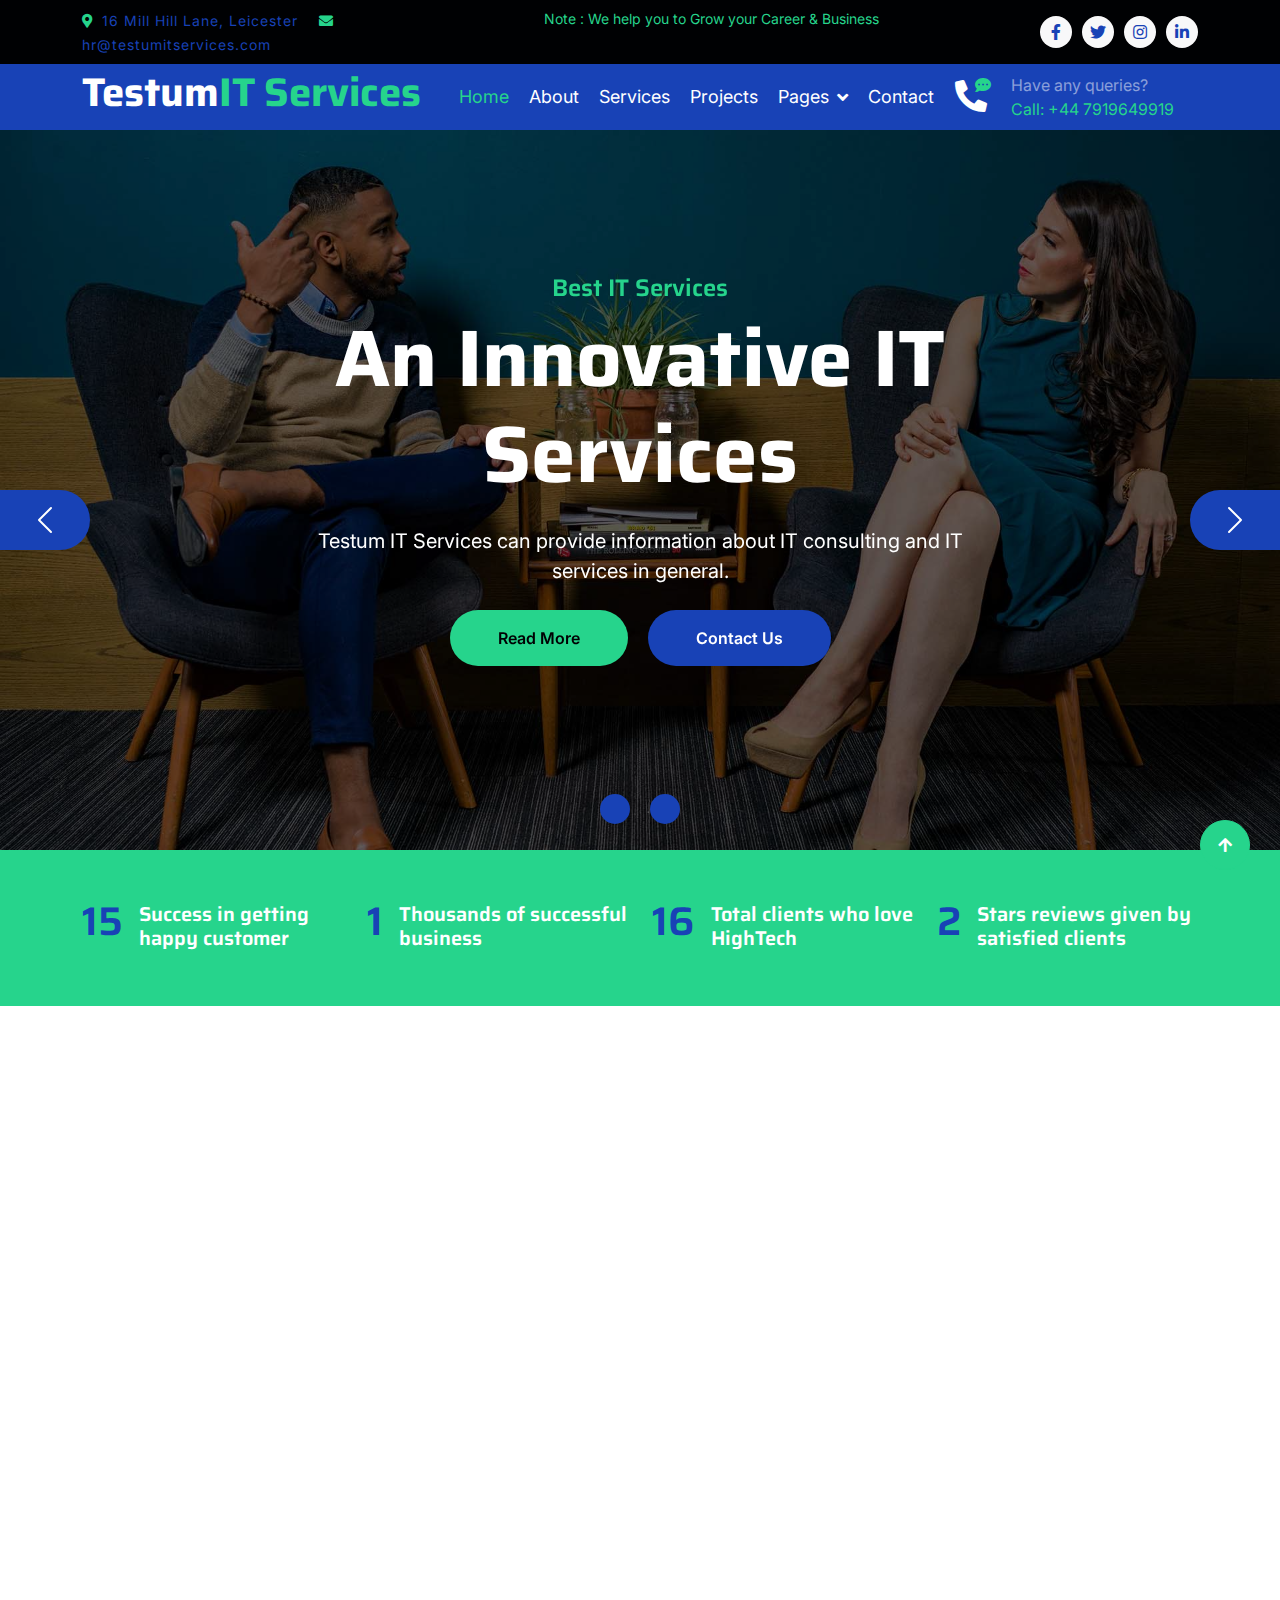
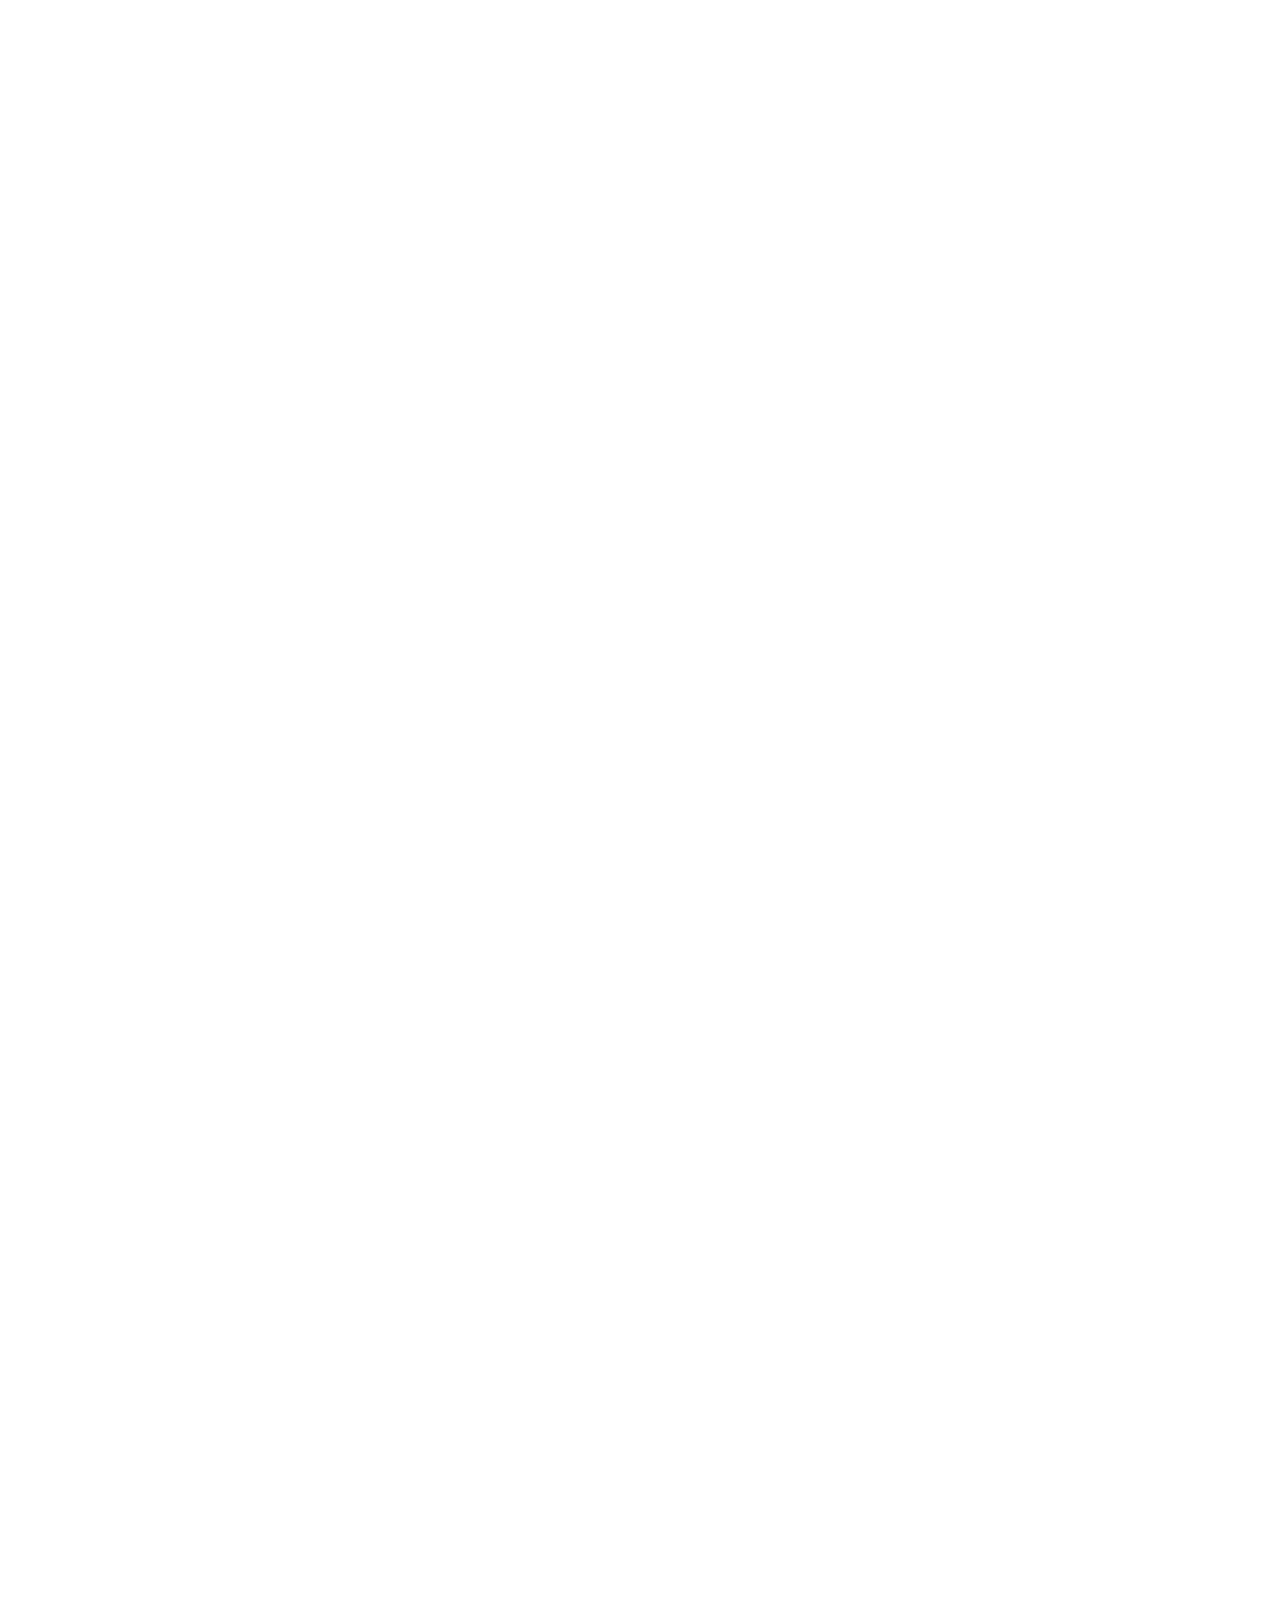
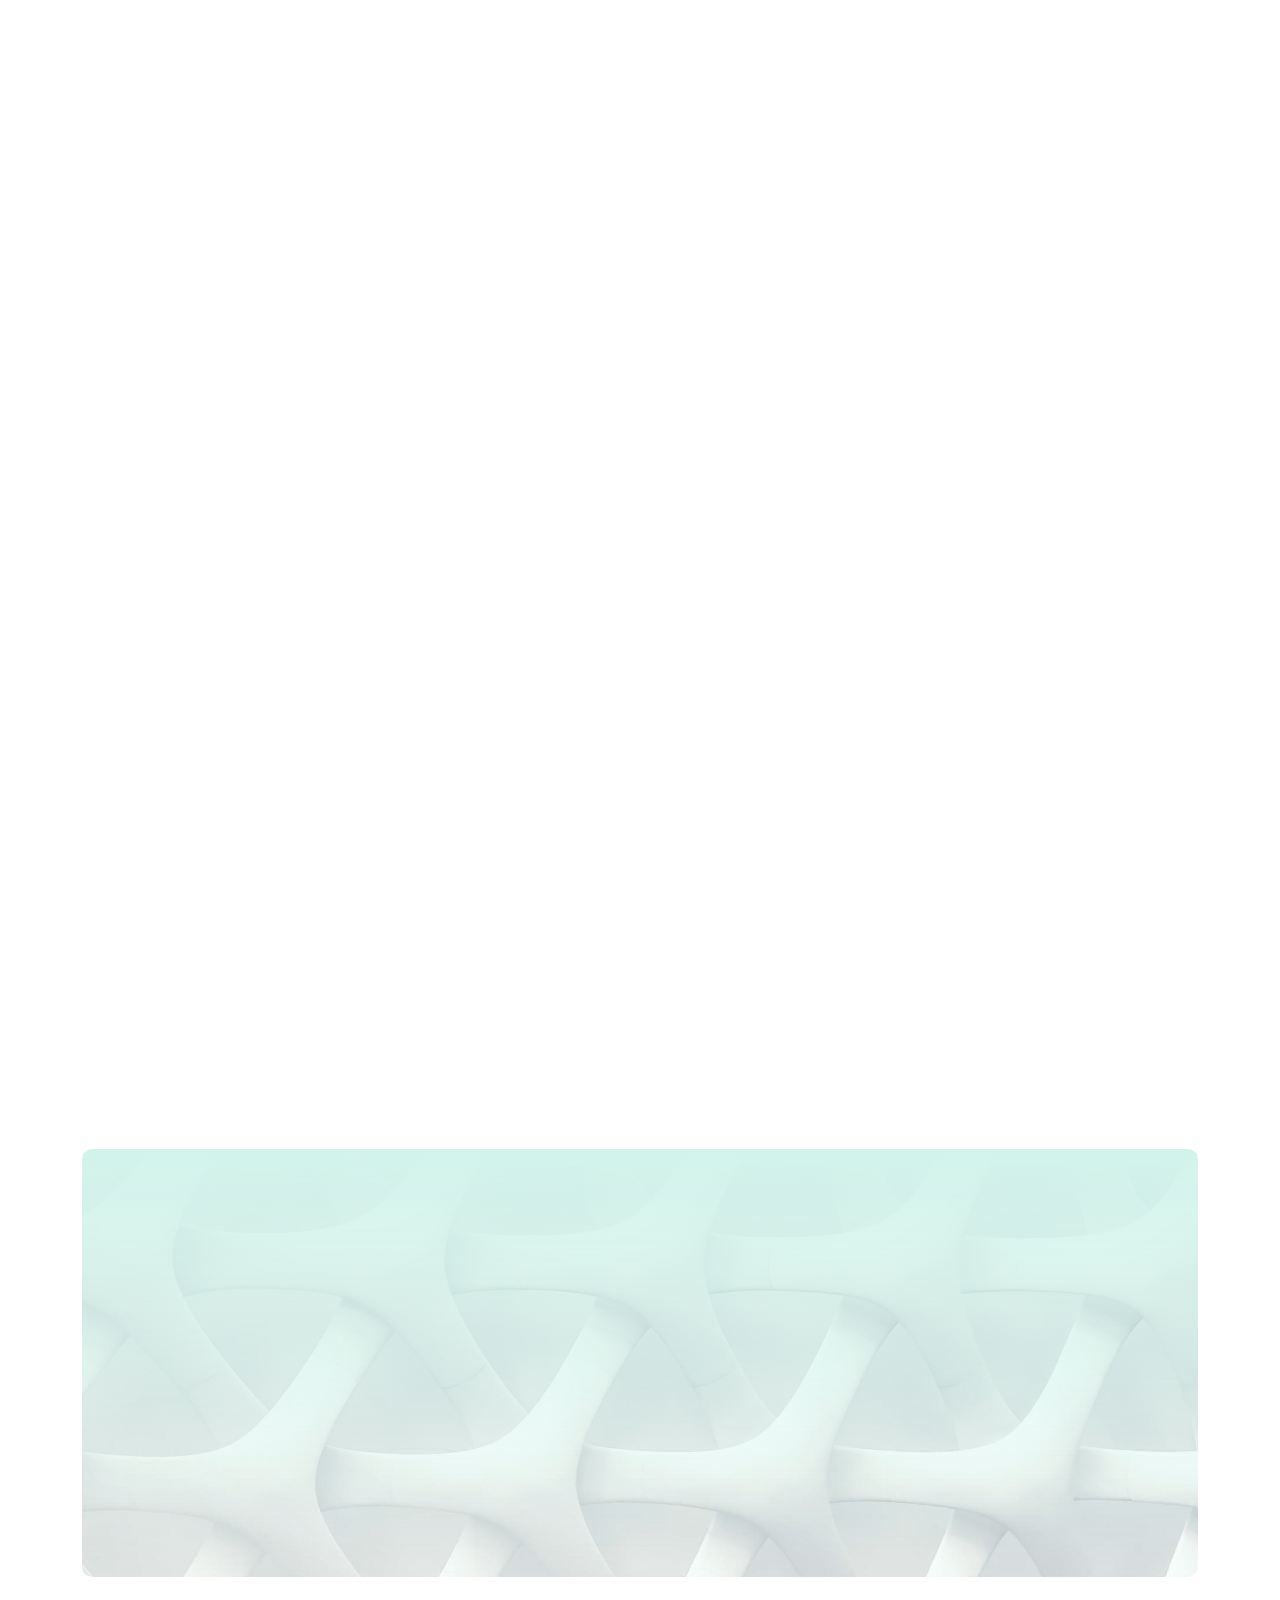
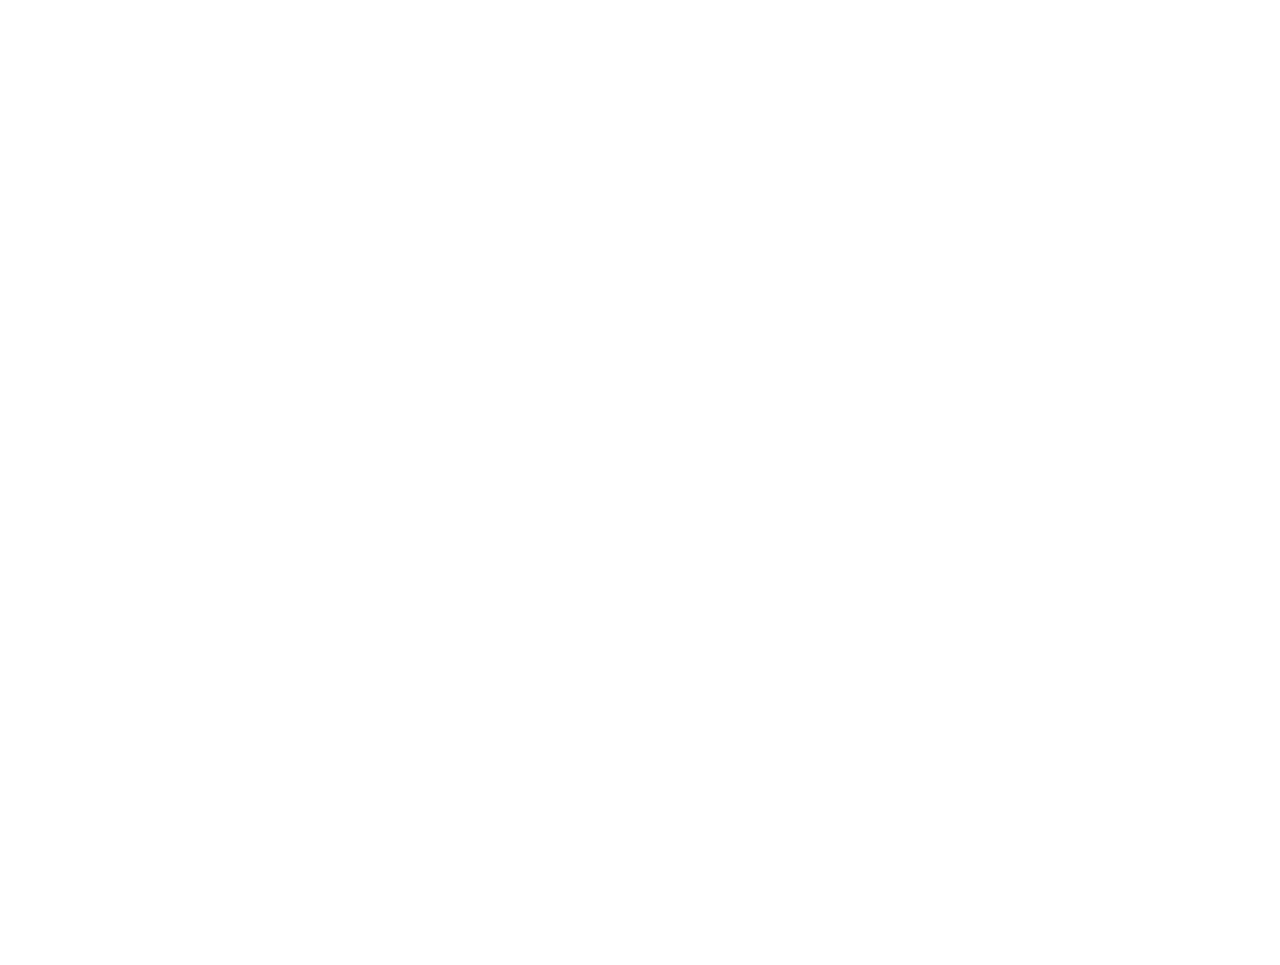
==== index.html @ 7d895f55 "Added some hrefs and changes in about page" ====
<!DOCTYPE html>
<html lang="en">

    <head>
        <meta charset="utf-8">
        <title>Testum IT Services</title>
        <meta content="width=device-width, initial-scale=1.0" name="viewport">
        <meta content="" name="keywords">
        <meta content="" name="description">

        <!-- Google Web Fonts -->
        <link rel="preconnect" href="https://fonts.googleapis.com">
        <link rel="preconnect" href="https://fonts.gstatic.com" crossorigin>
        <link href="https://fonts.googleapis.com/css2?family=Inter:wght@400;500;600&family=Saira:wght@500;600;700&display=swap" rel="stylesheet"> 

        <!-- Icon Font Stylesheet -->
        <link href="https://cdnjs.cloudflare.com/ajax/libs/font-awesome/5.10.0/css/all.min.css" rel="stylesheet">
        <link href="https://cdn.jsdelivr.net/npm/bootstrap-icons@1.4.1/font/bootstrap-icons.css" rel="stylesheet">

        <!-- Libraries Stylesheet -->
        <link href="lib/animate/animate.min.css" rel="stylesheet">
        <link href="lib/owlcarousel/assets/owl.carousel.min.css" rel="stylesheet">

        <!-- Customized Bootstrap Stylesheet -->
        <link href="css/bootstrap.min.css" rel="stylesheet">

        <!-- Template Stylesheet -->
        <link href="css/style.css" rel="stylesheet">
    </head>

    <body>
        <!-- Spinner Start -->
        <div id="spinner" class="show position-fixed translate-middle w-100 vh-100 top-50 start-50 d-flex align-items-center justify-content-center">
            <div class="spinner-grow text-primary" role="status"></div>
        </div>
        <!-- Spinner End -->

        <!-- Topbar Start -->
        <div class="container-fluid bg-dark py-2 d-none d-md-flex">
            <div class="container">
                <div class="d-flex justify-content-between topbar">
                    <div class="top-info">
                        <small class="me-3 text-white-50"><i class="fas fa-map-marker-alt me-2 text-secondary"></i><a href="https://www.google.com/maps/place/16+Mill+Hill+Ln,+Leicester+LE2+1AH">16 Mill Hill Lane, Leicester</a></small>
                        <small class="me-3 text-white-50"><i class="fas fa-envelope me-2 text-secondary"></i><a href="mailto:hr@testumitservices.com">hr@testumitservices.com</a></small>
                    </div>
                    <div id="note" class="text-secondary d-none d-xl-flex"><small>Note : We help you to Grow your Career & Business</small></div>
                    <div class="top-link">
                        <a href="" class="bg-light nav-fill btn btn-sm-square rounded-circle"><i class="fab fa-facebook-f text-primary"></i></a>
                        <a href="" class="bg-light nav-fill btn btn-sm-square rounded-circle"><i class="fab fa-twitter text-primary"></i></a>
                        <a href="https://www.instagram.com/testum.it.services.uk/" class="bg-light nav-fill btn btn-sm-square rounded-circle"><i class="fab fa-instagram text-primary"></i></a>
                        <a href="" class="bg-light nav-fill btn btn-sm-square rounded-circle me-0"><i class="fab fa-linkedin-in text-primary"></i></a>
                    </div>
                </div>
            </div>
        </div>
        <!-- Topbar End -->

        <!-- Navbar Start -->
        <div class="container-fluid bg-primary">
            <div class="container">
                <nav class="navbar navbar-dark navbar-expand-lg py-0">
                    <a href="index.html" class="navbar-brand">
                        <h1 class="text-white fw-bold d-block">Testum<span class="text-secondary">IT Services</span> </h1>
                    </a>
                    <button type="button" class="navbar-toggler me-0" data-bs-toggle="collapse" data-bs-target="#navbarCollapse">
                        <span class="navbar-toggler-icon"></span>
                    </button>
                    <div class="collapse navbar-collapse bg-transparent" id="navbarCollapse">
                        <div class="navbar-nav ms-auto mx-xl-auto p-0">
                            <a href="index.html" class="nav-item nav-link active text-secondary">Home</a>
                            <a href="about.html" class="nav-item nav-link">About</a>
                            <a href="service.html" class="nav-item nav-link">Services</a>
                            <a href="project.html" class="nav-item nav-link">Projects</a>
                            <div class="nav-item dropdown">
                                <a href="#" class="nav-link dropdown-toggle" data-bs-toggle="dropdown">Pages</a>
                                <div class="dropdown-menu rounded">
                                    <a href="Internships.html" class="dropdown-item">Internships</a>
                                    <a href="404.html" class="dropdown-item">404 Page</a>
                                </div>
                            </div>
                            <a href="contact.html" class="nav-item nav-link">Contact</a>
                        </div>
                    </div>
                    <div class="d-none d-xl-flex flex-shirink-0">
                        <div id="phone-tada" class="d-flex align-items-center justify-content-center me-4">
                            <a href="" class="position-relative animated tada infinite">
                                <i class="fa fa-phone-alt text-white fa-2x"></i>
                                <div class="position-absolute" style="top: -7px; left: 20px;">
                                    <span><i class="fa fa-comment-dots text-secondary"></i></span>
                                </div>
                            </a>
                        </div>
                        <div class="d-flex flex-column pe-4">
                            <span class="text-white-50">Have any queries?</span>
                            <span><a href="tel:+447919649919" class="text-secondary">Call: +44 7919649919</a></span>                        
                        </div>
                    </div>
                </nav>
            </div>
        </div>
        <!-- Navbar End -->

        <!-- Carousel Start -->
        <div class="container-fluid px-0">
            <div id="carouselId" class="carousel slide" data-bs-ride="carousel">
                <ol class="carousel-indicators">
                    <li data-bs-target="#carouselId" data-bs-slide-to="0" class="active" aria-current="true" aria-label="First slide"></li>
                    <li data-bs-target="#carouselId" data-bs-slide-to="1" aria-label="Second slide"></li>
                </ol>
                <div class="carousel-inner" role="listbox">
                    <div class="carousel-item active">
                        <img src="img/carousel-1.jpg" class="img-fluid" alt="First slide">
                        <div class="carousel-caption">
                            <div class="container carousel-content">
                                <h6 class="text-secondary h4 animated fadeInUp">Best IT Services</h6>
                                <h1 class="text-white display-1 mb-4 animated fadeInRight">An Innovative IT Services</h1>
                                <p class="mb-4 text-white fs-5 animated fadeInDown">Testum IT Services can provide information about IT consulting and IT services in general.</p>
                                <a href="" class="me-2"><button type="button" class="px-4 py-sm-3 px-sm-5 btn btn-primary rounded-pill carousel-content-btn1 animated fadeInLeft">Read More</button></a>
                                <a href="contact.html" class="ms-2"><button type="button" class="px-4 py-sm-3 px-sm-5 btn btn-primary rounded-pill carousel-content-btn2 animated fadeInRight">Contact Us</button></a>
                            </div>
                        </div>
                    </div>
                    <div class="carousel-item">
                        <img src="img/carousel-2.jpg" class="img-fluid" alt="Second slide">
                        <div class="carousel-caption">
                            <div class="container carousel-content">
                                <h6 class="text-secondary h4 animated fadeInUp">Best IT Services</h6>
                                <h1 class="text-white display-1 mb-4 animated fadeInLeft">Quality Digital Services You Really Need!</h1>
                                <p class="mb-4 text-white fs-5 animated fadeInDown">Both IT consulting and IT services can be valuable to businesses of all sizes and industries, helping them to stay competitive and navigate the complex landscape of modern technology.</p>
                                <a href="" class="me-2"><button type="button" class="px-4 py-sm-3 px-sm-5 btn btn-primary rounded-pill carousel-content-btn1 animated fadeInLeft">Read More</button></a>
                                <a href="contact.html" class="ms-2"><button type="button" class="px-4 py-sm-3 px-sm-5 btn btn-primary rounded-pill carousel-content-btn2 animated fadeInRight">Contact Us</button> </a>
                            </div>
                        </div>
                    </div>
                </div>
                <button class="carousel-control-prev" type="button" data-bs-target="#carouselId" data-bs-slide="prev">
                    <span class="carousel-control-prev-icon" aria-hidden="true"></span>
                    <span class="visually-hidden">Previous</span>
                </button>
                <button class="carousel-control-next" type="button" data-bs-target="#carouselId" data-bs-slide="next">
                    <span class="carousel-control-next-icon" aria-hidden="true"></span>
                    <span class="visually-hidden">Next</span>
                </button>
            </div>
        </div>
        <!-- Carousel End -->


        <!-- Fact Start -->
        <div class="container-fluid bg-secondary py-5">
            <div class="container">
                <div class="row">
                    <div class="col-lg-3 wow fadeIn" data-wow-delay=".1s">
                        <div class="d-flex counter">
                            <h1 class="me-3 text-primary counter-value">49</h1>
                            <h5 class="text-white mt-1">Success in getting happy customer</h5>
                        </div>
                    </div>
                    <div class="col-lg-3 wow fadeIn" data-wow-delay=".3s">
                        <div class="d-flex counter">
                            <h1 class="me-3 text-primary counter-value">2</h1>
                            <h5 class="text-white mt-1">Thousands of successful business</h5>
                        </div>
                    </div>
                    <div class="col-lg-3 wow fadeIn" data-wow-delay=".5s">
                        <div class="d-flex counter">
                            <h1 class="me-3 text-primary counter-value">50</h1>
                            <h5 class="text-white mt-1">Total clients who love HighTech</h5>
                        </div>
                    </div>
                    <div class="col-lg-3 wow fadeIn" data-wow-delay=".7s">
                        <div class="d-flex counter">
                            <h1 class="me-3 text-primary counter-value">5</h1>
                            <h5 class="text-white mt-1">Stars reviews given by satisfied clients</h5>
                        </div>
                    </div>
                </div>
            </div>
        </div>
        <!-- Fact End -->


        <!-- About Start -->
        <div class="container-fluid py-5 my-5">
            <div class="container pt-5">
                <div class="row g-5">
                    <div class="col-lg-5 col-md-6 col-sm-12 wow fadeIn" data-wow-delay=".3s">
                        <div class="h-100 position-relative">
                            <img src="img/about-1.jpg" class="img-fluid w-75 rounded" alt="" style="margin-bottom: 25%;">
                            <div class="position-absolute w-75" style="top: 25%; left: 25%;">
                                <img src="img/about-2.jpg" class="img-fluid w-100 rounded" alt="">
                            </div>
                        </div>
                    </div>
                    <div class="col-lg-7 col-md-6 col-sm-12 wow fadeIn" data-wow-delay=".5s">
                        <h5 class="text-primary">About Us</h5>
                        <h1 class="mb-4">About Testum IT Services And It's Innovative IT Solutions</h1>
                        <p>Testum IT Services can provide information about IT consulting and IT services in general. Both IT consulting and IT services can be valuable to businesses of all sizes and industries, helping them to stay competitive and navigate the complex landscape of modern technology.</p>
                        <p class="mb-4">We are a team of skilled Dev & QA testing specializing in crafting high-quality websites, as well as in implementing DevOps methodologies for seamless development and deployment.</p>
                        <a href="about.html" class="btn btn-secondary rounded-pill px-5 py-3 text-white">More Details</a>
                    </div>
                </div>
            </div>
        </div>
        <!-- About End -->


        <!-- Services Start -->
        <div class="container-fluid services py-5 mb-5">
            <div class="container">
                <div class="text-center mx-auto pb-5 wow fadeIn" data-wow-delay=".3s" style="max-width: 600px;">
                    <h5 class="text-primary">Our Services</h5>
                    <h1>Services Built Specifically For Your Business</h1>
                </div>
                <div class="row g-5 services-inner">
                    <div class="col-md-6 col-lg-4 wow fadeIn" data-wow-delay=".3s">
                        <div class="services-item bg-light">
                            <div class="p-4 text-center services-content">
                                <div class="services-content-icon">
                                    <i class="fa fa-code fa-7x mb-4 text-primary"></i>
                                    <h4 class="mb-3">Web Design</h4>
                                    <p class="mb-4">Testum IT Services offers creative and user-friendly web design solutions tailored to your business needs. Our designs focus on functionality, responsiveness, and aesthetics to ensure an exceptional user experience. Let us help you create a professional online presence that stands out.</p>
                                    <a href="" class="btn btn-secondary text-white px-5 py-3 rounded-pill">Read More</a>
                                </div>
                            </div>
                        </div>
                    </div>
                    <div class="col-md-6 col-lg-4 wow fadeIn" data-wow-delay=".5s">
                        <div class="services-item bg-light">
                            <div class="p-4 text-center services-content">
                                <div class="services-content-icon">
                                    <i class="fa fa-file-code fa-7x mb-4 text-primary"></i>
                                    <h4 class="mb-3">Web Development</h4>
                                    <p class="mb-4">Testum IT Services specializes in building dynamic, scalable, and secure websites that align with your business goals. Our team ensures seamless functionality and integration with cutting-edge technologies. Partner with us to bring your vision to life through custom web development solutions.</p>
                                    <a href="" class="btn btn-secondary text-white px-5 py-3 rounded-pill">Read More</a>
                                </div>
                            </div>
                        </div>
                    </div>
                    <div class="col-md-6 col-lg-4 wow fadeIn" data-wow-delay=".7s">
                        <div class="services-item bg-light">
                            <div class="p-4 text-center services-content">
                                <div class="services-content-icon">
                                    <i class="fa fa-external-link-alt fa-7x mb-4 text-primary"></i>
                                    <h4 class="mb-3">UI/UX Design</h4>
                                    <p class="mb-4">At Testum IT Services, we craft intuitive and visually appealing designs to enhance user experiences. Our UI/UX solutions focus on user-centric designs that ensure seamless navigation and engagement. Let us help you create impactful interfaces that elevate your brand.</p>
                                    <a href="" class="btn btn-secondary text-white px-5 py-3 rounded-pill">Read More</a>
                                </div>
                            </div>
                        </div>
                    </div>
                    <div class="col-md-6 col-lg-4 wow fadeIn" data-wow-delay=".3s">
                        <div class="services-item bg-light">
                            <div class="p-4 text-center services-content">
                                <div class="services-content-icon">
                                    <i class="fas fa-user-secret fa-7x mb-4 text-primary"></i>
                                    <h4 class="mb-3">Web Security</h4>
                                    <p class="mb-4">Testum IT Services offers robust web security solutions to safeguard your digital assets against cyber threats. Our services include vulnerability assessments, secure coding practices, and real-time threat monitoring. Trust us to protect your website and ensure safe online operations.</p>
                                    <a href="" class="btn btn-secondary text-white px-5 py-3 rounded-pill">Read More</a>
                                </div>
                                
                            </div>
                        </div>
                    </div>
                    <div class="col-md-6 col-lg-4 wow fadeIn" data-wow-delay=".5s">
                        <div class="services-item bg-light">
                            <div class="p-4 text-center services-content">
                                <div class="services-content-icon">
                                    <i class="fa fa-envelope-open fa-7x mb-4 text-primary"></i>
                                    <h4 class="mb-3">Website Testing</h4>
                                    <p class="mb-4">Testum IT Services provides comprehensive website testing to ensure flawless functionality, performance, and user experience. Our services include manual and automated testing for usability, compatibility, and security. Rely on us to deliver a bug-free, reliable website.</p>
                                    <a href="" class="btn btn-secondary text-white px-5 py-3 rounded-pill">Read More</a>
                                </div>
                            </div>
                        </div>
                    </div>
                    <div class="col-md-6 col-lg-4 wow fadeIn" data-wow-delay=".7s">
                        <div class="services-item bg-light">
                            <div class="p-4 text-center services-content">
                                <div class="services-content-icon">
                                    <i class="fas fa-laptop fa-7x mb-4 text-primary"></i>
                                    <h4 class="mb-3">DevOps</h4>
                                    <p class="mb-4">Testum IT Services offers end-to-end DevOps solutions to streamline your development and deployment processes. We implement CI/CD pipelines, automate workflows, and ensure seamless collaboration between development and operations teams. Trust us to accelerate delivery and improve system reliability.</p>
                                    <a href="" class="btn btn-secondary text-white px-5 py-3 rounded-pill">Read More</a>
                                </div>
                            </div>
                        </div>
                    </div>
                </div>
            </div>
        </div>
        
        <!-- Services End -->


        <!-- Project Start -->
        <div class="container-fluid project py-5 mb-5">
            <div class="container">
                <div class="text-center mx-auto pb-5 wow fadeIn" data-wow-delay=".3s" style="max-width: 600px;">
                    <h5 class="text-primary">Our Project</h5>
                    <h1>Our Recently Completed Projects</h1>
                </div>
                <div class="row g-5">
                    <div class="col-md-6 col-lg-4 wow fadeIn" data-wow-delay=".3s">
                        <div class="project-item">
                            <div class="project-img">
                                <img src="img/project-1.jpg" class="img-fluid w-100 rounded" alt="">
                                <div class="project-content">
                                    <a href="#" class="text-center">
                                        <h4 class="text-secondary">Web design</h4>
                                        <p class="m-0 text-white">Web Analysis</p>
                                    </a>
                                </div>
                            </div>
                        </div>
                    </div>
                    <div class="col-md-6 col-lg-4 wow fadeIn" data-wow-delay=".5s">
                        <div class="project-item">
                            <div class="project-img">
                                <img src="img/project-2.jpg" class="img-fluid w-100 rounded" alt="">
                                <div class="project-content">
                                    <a href="#" class="text-center">
                                        <h4 class="text-secondary">Cyber Security</h4>
                                        <p class="m-0 text-white">Cyber Security Core</p>
                                    </a>
                                </div>
                            </div>
                        </div>
                    </div>
                    <div class="col-md-6 col-lg-4 wow fadeIn" data-wow-delay=".7s">
                        <div class="project-item">
                            <div class="project-img">
                                <img src="img/project-3.jpg" class="img-fluid w-100 rounded" alt="">
                                <div class="project-content">
                                    <a href="#" class="text-center">
                                        <h4 class="text-secondary">Mobile Info</h4>
                                        <p class="m-0 text-white">Upcomming Phone</p>
                                    </a>
                                </div>
                            </div>
                        </div>
                    </div>
                    <div class="col-md-6 col-lg-4 wow fadeIn" data-wow-delay=".3s">
                        <div class="project-item">
                            <div class="project-img">
                                <img src="img/project-4.jpg" class="img-fluid w-100 rounded" alt="">
                                <div class="project-content">
                                    <a href="#" class="text-center">
                                        <h4 class="text-secondary">Web Development</h4>
                                        <p class="m-0 text-white">Web Analysis</p>
                                    </a>
                                </div>
                            </div>
                        </div>
                    </div>
                    <div class="col-md-6 col-lg-4 wow fadeIn" data-wow-delay=".5s">
                        <div class="project-item">
                            <div class="project-img">
                                <img src="img/project-5.jpg" class="img-fluid w-100 rounded" alt="">
                                <div class="project-content">
                                    <a href="#" class="text-center">
                                        <h4 class="text-secondary">Digital Marketing</h4>
                                        <p class="m-0 text-white">Marketing Analysis</p>
                                    </a>
                                </div>
                            </div>
                        </div>
                    </div>
                    <div class="col-md-6 col-lg-4 wow fadeIn" data-wow-delay=".7s">
                        <div class="project-item">
                            <div class="project-img">
                                <img src="img/project-6.jpg" class="img-fluid w-100 rounded" alt="">
                                <div class="project-content">
                                    <a href="#" class="text-center">
                                        <h4 class="text-secondary">keyword Research</h4>
                                        <p class="m-0 text-white">keyword Analysis</p>
                                    </a>
                                </div>
                            </div>
                        </div>
                    </div>
                </div>
            </div>
        </div>
        <!-- Project End -->

        <!-- Team Start -->
        <!-- <div class="container-fluid py-5 mb-5 team">
            <div class="container">
                <div class="text-center mx-auto pb-5 wow fadeIn" data-wow-delay=".3s" style="max-width: 600px;">
                    <h5 class="text-primary">Our Team</h5>
                    <h1>Meet our expert Team</h1>
                </div>
                <div class="owl-carousel team-carousel wow fadeIn" data-wow-delay=".5s">
                    <div class="rounded team-item">
                        <div class="team-content">
                            <div class="team-img-icon">
                                <div class="team-img rounded-circle">
                                    <img src="img/team-1.jpg" class="img-fluid w-100 rounded-circle" alt="">
                                </div>
                                <div class="team-name text-center py-3">
                                    <h4 class="">Full Name</h4>
                                    <p class="m-0">Designation</p>
                                </div>
                                <div class="team-icon d-flex justify-content-center pb-4">
                                    <a class="btn btn-square btn-secondary text-white rounded-circle m-1" href=""><i class="fab fa-facebook-f"></i></a>
                                    <a class="btn btn-square btn-secondary text-white rounded-circle m-1" href=""><i class="fab fa-twitter"></i></a>
                                    <a class="btn btn-square btn-secondary text-white rounded-circle m-1" href=""><i class="fab fa-instagram"></i></a>
                                    <a class="btn btn-square btn-secondary text-white rounded-circle m-1" href=""><i class="fab fa-linkedin-in"></i></a>
                                </div>
                            </div>
                        </div>
                    </div>
                    <div class="rounded team-item">
                        <div class="team-content">
                            <div class="team-img-icon">
                                <div class="team-img rounded-circle">
                                    <img src="img/team-2.jpg" class="img-fluid w-100 rounded-circle" alt="">
                                </div>
                                <div class="team-name text-center py-3">
                                    <h4 class="">Full Name</h4>
                                    <p class="m-0">Designation</p>
                                </div>
                                <div class="team-icon d-flex justify-content-center pb-4">
                                    <a class="btn btn-square btn-secondary text-white rounded-circle m-1" href=""><i class="fab fa-facebook-f"></i></a>
                                    <a class="btn btn-square btn-secondary text-white rounded-circle m-1" href=""><i class="fab fa-twitter"></i></a>
                                    <a class="btn btn-square btn-secondary text-white rounded-circle m-1" href=""><i class="fab fa-instagram"></i></a>
                                    <a class="btn btn-square btn-secondary text-white rounded-circle m-1" href=""><i class="fab fa-linkedin-in"></i></a>
                                </div>
                            </div>
                        </div>
                    </div>
                    <div class="rounded team-item">
                        <div class="team-content">
                            <div class="team-img-icon">
                                <div class="team-img rounded-circle">
                                    <img src="img/team-3.jpg" class="img-fluid w-100 rounded-circle" alt="">
                                </div>
                                <div class="team-name text-center py-3">
                                    <h4 class="">Full Name</h4>
                                    <p class="m-0">Designation</p>
                                </div>
                                <div class="team-icon d-flex justify-content-center pb-4">
                                    <a class="btn btn-square btn-secondary text-white rounded-circle m-1" href=""><i class="fab fa-facebook-f"></i></a>
                                    <a class="btn btn-square btn-secondary text-white rounded-circle m-1" href=""><i class="fab fa-twitter"></i></a>
                                    <a class="btn btn-square btn-secondary text-white rounded-circle m-1" href=""><i class="fab fa-instagram"></i></a>
                                    <a class="btn btn-square btn-secondary text-white rounded-circle m-1" href=""><i class="fab fa-linkedin-in"></i></a>
                                </div>
                            </div>
                        </div>
                    </div>
                    <div class="rounded team-item">
                        <div class="team-content">
                            <div class="team-img-icon">
                                <div class="team-img rounded-circle">
                                    <img src="img/team-4.jpg" class="img-fluid w-100 rounded-circle" alt="">
                                </div>
                                <div class="team-name text-center py-3">
                                    <h4 class="">Full Name</h4>
                                    <p class="m-0">Designation</p>
                                </div>
                                <div class="team-icon d-flex justify-content-center pb-4">
                                    <a class="btn btn-square btn-secondary text-white rounded-circle m-1" href=""><i class="fab fa-facebook-f"></i></a>
                                    <a class="btn btn-square btn-secondary text-white rounded-circle m-1" href=""><i class="fab fa-twitter"></i></a>
                                    <a class="btn btn-square btn-secondary text-white rounded-circle m-1" href=""><i class="fab fa-instagram"></i></a>
                                    <a class="btn btn-square btn-secondary text-white rounded-circle m-1" href=""><i class="fab fa-linkedin-in"></i></a>
                                </div>
                            </div>
                        </div>
                    </div>
                </div>
            </div>
        </div> -->
        <!-- Team End -->

        <!-- Testimonial Start -->
        <!-- <div class="container-fluid testimonial py-5 mb-5">
            <div class="container">
                <div class="text-center mx-auto pb-5 wow fadeIn" data-wow-delay=".3s" style="max-width: 600px;">
                    <h5 class="text-primary">Our Testimonial</h5>
                    <h1>Our Client Saying!</h1>
                </div>
                <div class="owl-carousel testimonial-carousel wow fadeIn" data-wow-delay=".5s">
                    <div class="testimonial-item border p-4">
                        <div class="d-flex align-items-center">
                            <div class="">
                                <img src="img/testimonial-1.jpg" alt="">
                            </div>
                            <div class="ms-4">
                                <h4 class="text-secondary">Client Name</h4>
                                <p class="m-0 pb-3">Profession</p>
                                <div class="d-flex pe-5">
                                    <i class="fas fa-star me-1 text-primary"></i>
                                    <i class="fas fa-star me-1 text-primary"></i>
                                    <i class="fas fa-star me-1 text-primary"></i>
                                    <i class="fas fa-star me-1 text-primary"></i>
                                    <i class="fas fa-star me-1 text-primary"></i>
                                </div>
                            </div>
                        </div>
                        <div class="border-top mt-4 pt-3">
                            <p class="mb-0">Lorem ipsum dolor sit amet elit. Sed efficitur quis purus ut interdum aliquam dolor eget urna. Nam volutpat libero sit amet leo cursus, ac viverra eros morbi quis quam mi.</p>
                        </div>
                    </div>
                    <div class="testimonial-item border p-4">
                        <div class=" d-flex align-items-center">
                            <div class="">
                                <img src="img/testimonial-2.jpg" alt="">
                            </div>
                            <div class="ms-4">
                                <h4 class="text-secondary">Client Name</h4>
                                <p class="m-0 pb-3">Profession</p>
                                <div class="d-flex pe-5">
                                    <i class="fas fa-star me-1 text-primary"></i>
                                    <i class="fas fa-star me-1 text-primary"></i>
                                    <i class="fas fa-star me-1 text-primary"></i>
                                    <i class="fas fa-star me-1 text-primary"></i>
                                    <i class="fas fa-star me-1 text-primary"></i>
                                </div>
                            </div>
                        </div>
                        <div class="border-top mt-4 pt-3">
                            <p class="mb-0">Lorem ipsum dolor sit amet elit. Sed efficitur quis purus ut interdum aliquam dolor eget urna. Nam volutpat libero sit amet leo cursus, ac viverra eros morbi quis quam mi.</p>
                        </div>
                    </div>
                    <div class="testimonial-item border p-4">
                        <div class=" d-flex align-items-center">
                            <div class="">
                                <img src="img/testimonial-3.jpg" alt="">
                            </div>
                            <div class="ms-4">
                                <h4 class="text-secondary">Client Name</h4>
                                <p class="m-0 pb-3">Profession</p>
                                <div class="d-flex pe-5">
                                    <i class="fas fa-star me-1 text-primary"></i>
                                    <i class="fas fa-star me-1 text-primary"></i>
                                    <i class="fas fa-star me-1 text-primary"></i>
                                    <i class="fas fa-star me-1 text-primary"></i>
                                    <i class="fas fa-star me-1 text-primary"></i>
                                </div>
                            </div>
                        </div>
                        <div class="border-top mt-4 pt-3">
                            <p class="mb-0">Lorem ipsum dolor sit amet elit. Sed efficitur quis purus ut interdum aliquam dolor eget urna. Nam volutpat libero sit amet leo cursus, ac viverra eros morbi quis quam mi.</p>
                        </div>
                    </div>
                    <div class="testimonial-item border p-4">
                        <div class=" d-flex align-items-center">
                            <div class="">
                                <img src="img/testimonial-4.jpg" alt="">
                            </div>
                            <div class="ms-4">
                                <h4 class="text-secondary">Client Name</h4>
                                <p class="m-0 pb-3">Profession</p>
                                <div class="d-flex pe-5">
                                    <i class="fas fa-star me-1 text-primary"></i>
                                    <i class="fas fa-star me-1 text-primary"></i>
                                    <i class="fas fa-star me-1 text-primary"></i>
                                    <i class="fas fa-star me-1 text-primary"></i>
                                    <i class="fas fa-star me-1 text-primary"></i>
                                </div>
                            </div>
                        </div>
                        <div class="border-top mt-4 pt-3">
                            <p class="mb-0">Lorem ipsum dolor sit amet elit. Sed efficitur quis purus ut interdum aliquam dolor eget urna. Nam volutpat libero sit amet leo cursus, ac viverra eros morbi quis quam mi.</p>
                        </div>
                    </div>
                </div>
            </div>
        </div> -->
        <!-- Testimonial End -->


        <!-- Contact Start -->
        <div class="container-fluid py-5 mb-5">
            <div class="container">
                <div class="text-center mx-auto pb-5 wow fadeIn" data-wow-delay=".3s" style="max-width: 600px;">
                    <h5 class="text-primary">Get In Touch</h5>
                    <h1 class="mb-3">Contact for any query</h1>
                    <p class="mb-2">The contact form is currently inactive. Get a functional and working contact form with Ajax & PHP in a few minutes. Just copy and paste the files, add a little code and you're done. <a href="https://testumitservices.com/contact-form">Download Now</a>.</p>
                </div>
                <div class="contact-detail position-relative p-5">
                    <div class="row g-5 mb-5 justify-content-center">
                        <div class="col-xl-4 col-lg-6 wow fadeIn" data-wow-delay=".3s">
                            <div class="d-flex bg-light p-3 rounded">
                                <div class="flex-shrink-0 btn-square bg-secondary rounded-circle" style="width: 64px; height: 64px;">
                                    <i class="fas fa-map-marker-alt text-white"></i>
                                </div>
                                <div class="ms-3">
                                    <h4 class="text-primary">Address</h4>
                                    <a href="https://www.google.com/maps/place/16+Mill+Hill+Ln,+Leicester+LE2+1AH" target="_blank" class="h5">16 Mill Hill Lane, Leicester</a>
                                </div>
                            </div>
                        </div>
                        <div class="col-xl-4 col-lg-6 wow fadeIn" data-wow-delay=".5s">
                            <div class="d-flex bg-light p-3 rounded">
                                <div class="flex-shrink-0 btn-square bg-secondary rounded-circle" style="width: 64px; height: 64px;">
                                    <i class="fa fa-phone text-white"></i>
                                </div>
                                <div class="ms-3">
                                    <h4 class="text-primary">Call Us</h4>
                                    <a class="h5" href="tel:+0123456789" target="_blank">+44 7919649919</a>
                                </div>
                            </div>
                        </div>
                        <div class="col-xl-4 col-lg-6 wow fadeIn" data-wow-delay=".7s">
                            <div class="d-flex bg-light p-3 rounded">
                                <div class="flex-shrink-0 btn-square bg-secondary rounded-circle" style="width: 64px; height: 64px;">
                                    <i class="fa fa-envelope text-white"></i>
                                </div>
                                <div class="ms-3">
                                    <h4 class="text-primary">Email Us</h4>
                                    <a class="h5" href="mailto:hr@testumitservices.com" target="_blank">hr@testumitservices.com</a>
                                </div>
                            </div>
                        </div>
                    </div>
                    <div class="row g-5">
                        <div class="col-lg-6 wow fadeIn" data-wow-delay=".3s">
                            <div class="p-5 h-100 rounded contact-map">
                                <iframe class ="rounded w-100 h-100" src="https://www.google.com/maps/embed?pb=!1m18!1m12!1m3!1d2421.780781316585!2d-1.1210348234224765!3d52.627805528242426!2m3!1f0!2f0!3f0!3m2!1i1024!2i768!4f13.1!3m3!1m2!1s0x4877613bf43d71b7%3A0x9952f1a3b5276cf3!2s16%20Mill%20Hill%20Ln%2C%20Leicester%20LE2%201AH!5e0!3m2!1sen!2suk!4v1741209545389!5m2!1sen!2suk" width="600" height="450" style="border:0;" allowfullscreen="" loading="lazy" referrerpolicy="no-referrer-when-downgrade"></iframe>
                            </div>
                        </div>
                        <div class="col-lg-6 wow fadeIn" data-wow-delay=".5s">
                            <div class="p-5 rounded contact-form">
                                <div class="mb-4">
                                    <input type="text" class="form-control border-0 py-3" placeholder="Your Name">
                                </div>
                                <div class="mb-4">
                                    <input type="email" class="form-control border-0 py-3" placeholder="Your Email">
                                </div>
                                <div class="mb-4">
                                    <input type="text" class="form-control border-0 py-3" placeholder="Project">
                                </div>
                                <div class="mb-4">
                                    <textarea class="w-100 form-control border-0 py-3" rows="6" cols="10" placeholder="Message"></textarea>
                                </div>
                                <div class="text-start">
                                    <button class="btn bg-primary text-white py-3 px-5" type="button">Send Message</button>
                                </div>
                            </div>
                        </div>
                    </div>
                </div>
            </div> 
        </div>
        <!-- Contact End -->


        <!-- Footer Start -->
         <div class="container-fluid footer bg-dark wow fadeIn" data-wow-delay=".3s">
            <div class="container pt-5 pb-4">
                <div class="row g-5">
                    <div class="col-lg-3 col-md-6">
                        <a href="index.html">
                            <h1 class="text-white fw-bold d-block">Testum<span class="text-secondary">IT Services</span> </h1>
                        </a>
                        <p class="mt-4 text-light">Testum IT Services can provide information about IT consulting and IT services in general. Both IT consulting and IT services can be valuable to businesses.</p>
                        <div class="d-flex hightech-link">
                            <a href="" class="btn-light nav-fill btn btn-square rounded-circle me-2"><i class="fab fa-facebook-f text-primary"></i></a>
                            <a href="" class="btn-light nav-fill btn btn-square rounded-circle me-2"><i class="fab fa-twitter text-primary"></i></a>
                            <a href="https://www.instagram.com/testum.it.services.uk/" class="btn-light nav-fill btn btn-square rounded-circle me-2"><i class="fab fa-instagram text-primary"></i></a>
                            <a href="" class="btn-light nav-fill btn btn-square rounded-circle me-0"><i class="fab fa-linkedin-in text-primary"></i></a>
                        </div>
                    </div>
                    <div class="col-lg-3 col-md-6">
                        <a href="#" class="h3 text-secondary">Short Link</a>
                        <div class="mt-4 d-flex flex-column short-link">
                            <a href="about.html" class="mb-2 text-white"><i class="fas fa-angle-right text-secondary me-2"></i>About us</a>
                            <a href="contact.html" class="mb-2 text-white"><i class="fas fa-angle-right text-secondary me-2"></i>Contact us</a>
                            <a href="service.html" class="mb-2 text-white"><i class="fas fa-angle-right text-secondary me-2"></i>Our Services</a>
                            <a href="project.html" class="mb-2 text-white"><i class="fas fa-angle-right text-secondary me-2"></i>Our Projects</a>
                            <a href="index.html" class="mb-2 text-white"><i class="fas fa-angle-right text-secondary me-2"></i>Latest Blog</a>
                        </div>
                    </div>
                    <div class="col-lg-3 col-md-6">
                        <a href="#" class="h3 text-secondary">Help Link</a>
                        <div class="mt-4 d-flex flex-column help-link">
                            <a href="termsandconditions.pdf" class="mb-2 text-white"><i class="fas fa-angle-right text-secondary me-2"></i>Terms Of use</a>
                            <a href="privacypolicy.pdf" class="mb-2 text-white"><i class="fas fa-angle-right text-secondary me-2"></i>Privacy Policy</a>
                            <a href="contact.html" class="mb-2 text-white"><i class="fas fa-angle-right text-secondary me-2"></i>Helps</a>
                            <a href="fqas.pdf" class="mb-2 text-white"><i class="fas fa-angle-right text-secondary me-2"></i>FQAs</a>
                            <a href="contact.html" class="mb-2 text-white"><i class="fas fa-angle-right text-secondary me-2"></i>Contact</a>
                        </div>
                    </div>
                    <div class="col-lg-3 col-md-6">
                        <a href="#" class="h3 text-secondary">Contact Us</a>
                        <div class="text-white mt-4 d-flex flex-column contact-link">
                            <a href="https://www.google.com/maps/place/16+Mill+Hill+Ln,+Leicester+LE2+1AH" class="pb-3 text-light border-bottom border-primary"><i class="fas fa-map-marker-alt text-secondary me-2"></i>16 Mill Hill Lane, Leicester</a>
                            <a href="tel:+447919649919" class="py-3 text-light border-bottom border-primary"><i class="fas fa-phone-alt text-secondary me-2"></i>+44 7919649919</a>
                            <a href="mailto:hr@testumitservices.com" class="py-3 text-light border-bottom border-primary"><i class="fas fa-envelope text-secondary me-2"></i>hr@testumitservices.com</a>
                        </div>
                    </div>
                </div>
                <hr class="text-light mt-5 mb-4">
                <div class="row">
                    <div class="col-md-6 text-center text-md-start">
                        <span class="text-light"><a href="https://testumitservices.com" class="text-secondary"><i class="fas fa-copyright text-secondary me-2"></i> Testum IT Services </a>, All right reserved.</span>
                    </div>
                    <div class="col-md-6 text-center text-md-end">
                        <span class="text-light">Designed By<a href="https://testumitservices.com" class="text-secondary"> Testum IT Services </a></span>
                    </div>
                </div>
            </div>
        </div>
        <!-- Footer End -->


        <!-- Back to Top -->
        <a href="#" class="btn btn-secondary btn-square rounded-circle back-to-top"><i class="fa fa-arrow-up text-white"></i></a>

        
        <!-- JavaScript Libraries -->
        <script src="https://ajax.googleapis.com/ajax/libs/jquery/3.6.4/jquery.min.js"></script>
        <script src="https://cdn.jsdelivr.net/npm/bootstrap@5.0.0/dist/js/bootstrap.bundle.min.js"></script>
        <script src="lib/wow/wow.min.js"></script>
        <script src="lib/easing/easing.min.js"></script>
        <script src="lib/waypoints/waypoints.min.js"></script>
        <script src="lib/owlcarousel/owl.carousel.min.js"></script>

        <!-- Template Javascript -->
        <script src="js/main.js"></script>
    </body>

</html>
---- css/style.css ----
/*** Spinner Start ***/

#spinner {
    opacity: 0;
    visibility: hidden;
    transition: opacity .8s ease-out, visibility 0s linear .5s;
    z-index: 99999;
 }

 #spinner.show {
     transition: opacity .8s ease-out, visibility 0s linear .0s;
     visibility: visible;
     opacity: 1;
 }

/*** Spinner End ***/


/*** Button Start ***/
.btn {
    font-weight: 600;
    transition: .5s;
}

.btn-square {
    width: 38px;
    height: 38px;
}

.btn-sm-square {
    width: 32px;
    height: 32px;
}

.btn-md-square {
    width: 46px;
    height: 46px;
}

.btn-lg-square {
    width: 58px;
    height: 58px;
}

.btn-square,
.btn-sm-square,
.btn-md-square,
.btn-lg-square {
    padding: 0;
    display: flex;
    align-items: center;
    justify-content: center;
    font-weight: normal;
}

.back-to-top {
    position: fixed;
    width: 50px;
    height: 50px;
    right: 30px;
    bottom: 30px;
    z-index: 99;
}

/*** Button End ***/


/*** Topbar Start ***/

.topbar .top-info {
    letter-spacing: 1px;
}

.topbar .top-link {
    display: flex;
    align-items: center;
    justify-content: center;
}

.topbar .top-link a {
    margin-right: 10px;
}

#note {
    width: 500px;
    overflow: hidden;
}

#note small {
    position: relative;
    display: inline-block;
    animation: mymove 10s infinite;
    animation-timing-function: all;
}

@keyframes mymove {
    from {left: -100%;}
    to {left: 100%;}
}

/*** Topbar End ***/


/*** Navbar Start ***/
.navbar .navbar-nav {
    padding: 15px 0;
}

.navbar .navbar-nav .nav-link {
    padding: 10px;
    color: var(--bs-white);
    font-size: 18px;
    outline: none;
    
}

.navbar .navbar-nav .nav-link:hover,
.navbar .navbar-nav .nav-link.active {
    color: var(--bs-secondary) !important;
}

.navbar .dropdown-toggle::after {
    border: none;
    content: "\f107";
    font-family: "font awesome 5 free";
    font-weight: 900;
    vertical-align: middle;
    margin-left: 8px;
}

@media (min-width: 992px) {
    .navbar .nav-item .dropdown-menu {
        display: block;
        visibility: hidden;
        top: 100%;
        transform: rotateX(-75deg);
        transform-origin: 0% 0%;
        transition: .5s;
        opacity: 0;
    }
}

.navbar .nav-item:hover .dropdown-menu {
    transform: rotateX(0deg);
    visibility: visible;
    transition: .5s;
    opacity: 1;
}

/*** Navbar End ***/


/*** Carousel Start ***/

.carousel-item {
    position: relative;
}

.carousel-item::after {
    content: "";
    width: 100%;
    height: 100%;
    position: absolute;
    top: 0;
    left: 0;
    background: rgba(0, 0, 0, .6);
}

.carousel-caption {
    height: 100%;
    display: flex;
    align-items: center;
    justify-content: center;
    z-index: 1;
}

.carousel-item p {
    max-width: 700px;
    margin: 0 auto 35px auto;
}

.carousel-control-prev {
    width: 90px;
    height: 60px;
    position: absolute;
    top: 50%;
    left: 0;
    background: var(--bs-primary);
    border-radius: 0 50px 50px 0;
    opacity: 1;
}

.carousel-control-prev:hover {
    background: var(--bs-secondary);
    transition: .8s;
}

.carousel-control-next {
    width: 90px;
    height: 60px;
    position: absolute;
    top: 50%;
    right: 0;
    background: var(--bs-primary);
    border-radius: 50px 0 0 50px;
    opacity: 1;
}

.carousel-control-next:hover {
    background: var(--bs-secondary);
    transition: .8s;
}

.carousel-caption .carousel-content a button.carousel-content-btn1 {
    background: var(--bs-secondary);
    color: var(--bs-dark);
    opacity: 1;
    border: 0;
    border-radius: 20px;
}

.carousel-caption .carousel-content a button.carousel-content-btn1:hover {
    background: var(--bs-primary);
    color: #ffffff;
    border: 0;
    opacity: 1;
    transition: 1s;
    border-radius: 20px;
}

.carousel-caption .carousel-content a button.carousel-content-btn2 {
    background: var(--bs-primary);
    color: var(--bs-white);
    opacity: 1;
    border: 0;
    border-radius: 20px;
}

.carousel-caption .carousel-content a button.carousel-content-btn2:hover {
    background: var(--bs-secondary);
    color: var(--bs-dark);
    border: 0;
    opacity: 1;
    transition: 1s;
    border-radius: 20px;
}

#carouselId .carousel-indicators li {
    width: 30px;
    height: 10px;
    background: var(--bs-primary);
    margin: 10px;
    border-radius: 30px;
    opacity: 1;
}

#carouselId .carousel-indicators li:hover {
    background: var(--bs-secondary);
    opacity: 1;
}

@media (max-width: 992px) {
    .carousel-item {
        min-height: 500px;
    }
    
    .carousel-item img {
        min-height: 500px;
        object-fit: cover;
    }

    .carousel-item h1 {
        font-size: 40px !important;
    }

    .carousel-item p {
        font-size: 16px !important;
    }
}

@media (max-width: 768px) {
    .carousel-item {
        min-height: 400px;
    }
    
    .carousel-item img {
        min-height: 400px;
        object-fit: cover;
    }

    .carousel-item h1 {
        font-size: 28px !important;
    }

    .carousel-item p {
        font-size: 14px !important;
    }
}

.page-header {
    background: linear-gradient(rgba(0, 0, 0, .6), rgba(0, 0, 0, .6)), url(../img/carousel-1.jpg) center center no-repeat;
    background-size: cover;
}

.page-header .breadcrumb-item+.breadcrumb-item::before {
    color: var(--bs-white);
}

.page-header .breadcrumb-item,
.page-header .breadcrumb-item a {
    font-size: 18px;
    color: var(--bs-white);
}

/*** Carousel End ***/


/*** Services Start ***/

.services .services-item {
    box-shadow: 0 0 60px rgba(0, 0, 0, .2);
    width: 100%;
    height: 100%;
    border-radius: 10px;
    padding: 10px 0;
    position: relative;
}


.services-content::after {
    position: absolute;
    content: "";
    width: 100%;
    height: 0;
    top: 0;
    left: 0;
    border-radius: 10px 10px 0 0;
    background: rgba(3, 43, 243, 0.8);
    transition: .5s;
}

.services-content::after {
    top: 0;
    bottom: auto;
    border-radius: 10px 10px 10px 10px;
}

.services-item:hover .services-content::after {
    height: 100%;
    opacity: 1;
    transition: .5s;
}

.services-item:hover .services-content-icon {
    position: relative;
    z-index: 2;
}

.services-item .services-content-icon i,
.services-item .services-content-icon p {
    transition: .5s;
}

.services-item:hover .services-content-icon i {
    color: var(--bs-secondary) !important;
}

.services-item:hover .services-content-icon p {
    color: var(--bs-white);
}

/*** Services End ***/


/*** Project Start ***/

.project-img {
    position: relative;
    padding: 15px;
}

.project-img::before {
    content: "";
    position: absolute;
    width: 150px;
    height: 150px;
    top: 0;
    left: 0;
    background: var(--bs-secondary);
    border-radius: 10px;
    opacity: 1;
    z-index: -1;
    transition: .5s;
}

.project-img::after {
    content: "";
    width: 150px;
    height: 150px;
    position: absolute;
    right: 0;
    bottom: 0;
    background: var(--bs-primary);
    border-radius: 10px;
    opacity: 1;
    z-index: -1;
    transition: .5s;
}

.project-content {
    position: absolute;
    width: 100%;
    height: 100%;
    top: 0;
    left: 0;
    display: flex;
    align-items: center;
    justify-content: center;
    opacity: 0;
}

.project-content a {
    display: inline-block;
    padding: 20px 25px;
    background: var(--bs-primary);
    border-radius: 10px;
}

.project-item:hover .project-content {
    opacity: 1;
    transition: .5s;
}

.project-item:hover .project-img::before,
.project-item:hover .project-img::after {
    opacity: 0;
}

/*** Project End ***/


/*** Blog Start ***/
.blog-item .blog-btn {
    z-index: 2;
}

.blog-btn .blog-btn-icon {
    height: 50px;
    position: relative;
    overflow: hidden;
}

.blog-btn-icon .blog-icon-2 {
    display: flex;
    position: absolute;
    top: 6px;
    left: -140px;
    
}

.blog-btn-icon:hover .blog-icon-2 {
    transition: 1s;
    left: 5px;
    top: 6px;
    padding-bottom: 5px;
}
.blog-icon-1 {
    position: relative;
    top: -4px;
}
.blog-btn-icon:hover .blog-icon-1 {
    top: 0;
    right: -140px;
    transition: 1s;
}

/*** Blog End ***/


/*** Team Start ***/

.team-item {
    border-top: 30px solid var(--bs-secondary) !important;
    background: rgba(239, 239, 241, 0.8);
}

.team-content::before {
    height: 200px;
    display: block;
    content: "";
    position: relative;
    top: -101px;
    background: var(--bs-secondary);
    clip-path: polygon(50% 50%, 100% 50%, 50% 100%, 0% 50%);
    padding: 60px;
    opacity: 1;
}

.team-img-icon {
    position: relative;
    margin-top: -200px;
    padding: 30px;
    padding-bottom: 0;
}

.team-img {
    border: 15px solid var(--bs-white);
}

.team-img img {
    border: 10px solid var(--bs-secondary);
    transition: .5s;
}

.team-item:hover h4 {
    color: var(--bs-primary);
    transition: .5s;
}

.team-item:hover .team-img img {
    transform: scale(1.05);
    border: 10px solid var(--bs-secondary);
}

.team-carousel .owl-stage {
    position: relative;
    width: 100%;
    height: 100%;
}

.team-carousel .owl-nav {
    position: absolute;
    top: -100px;
    right: 50px;
    display: flex;
}

.team-carousel .owl-nav .owl-prev,
.team-carousel .owl-nav .owl-next {
    width: 56px;
    height: 56px;
    border-radius: 56px;
    margin-left: 15px;
    background: var(--bs-secondary);
    color: var(--bs-white);
    display: flex;
    align-items: center;
    justify-content: center;
    transition: .5s;
}

.team-carousel .owl-nav .owl-prev:hover,
.team-carousel .owl-nav .owl-next:hover {
    background: var(--bs-primary);
    color: var(--bs-white);
}

@media (max-width: 992px) {
    .team-carousel {
        margin-top: 3rem;
    }

    .team-carousel .owl-nav {
        top: -85px;
        left: 50%;
        right: auto;
        transform: translateX(-50%);
        margin-left: -15px;
    }
}

/*** Team End ***/


/*** Testimonial Start ***/

.testimonial-item {
    background: #e3f0eb;

}

.testimonial-carousel .owl-dots {
    margin-top: 15px;
    display: flex;
    align-items: flex-end;
    justify-content: center;
}

.testimonial-carousel .owl-dot {
    position: relative;
    display: inline-block;
    margin: 0 5px;
    width: 15px;
    height: 15px;
    background: #c1dad0;
    border-radius: 15px;
    transition: .5s;
}

.testimonial-carousel .owl-dot.active {
    width: 30px;
    background: var(--bs-primary);
}

.testimonial-carousel .owl-item.center {
    position: relative;
    z-index: 1;
}

.testimonial-carousel .owl-item .testimonial-item {
    transition: .5s;
}

.testimonial-carousel .owl-item.center .testimonial-item {
    background: #FFFFFF !important;
    box-shadow: 0 0 30px #DDDDDD;
}

/*** Testimonial End ***/


/*** Contact Start ***/
.contact-detail::before {
    position: absolute;
    content: "";
    height: 50%;
    width: 100%;
    top: 0;
    left: 0;
    background: linear-gradient(rgb(210, 243, 235, 1), rgba(230, 250, 245, .3)), url(../img/background.jpg) center center no-repeat;
    background-size: cover;
    border-radius: 10px;
    z-index: -1;
}

.contact-map {
    background: #26d48c;
}

.contact-form {
    background: #26d48c;
}

/*** Contact End ***/


/*** Footer Start ***/

.footer .short-link a,
.footer .help-link a,
.footer .contact-link a {
    transition: .5s;
}

.footer .short-link a:hover,
.footer .help-link a:hover,
.footer .contact-link a:hover {
    letter-spacing: 1px;
}

.footer .hightech-link a:hover {
    background: var(--bs-secondary);
    border: 0;
}

/*** Footer End ***/
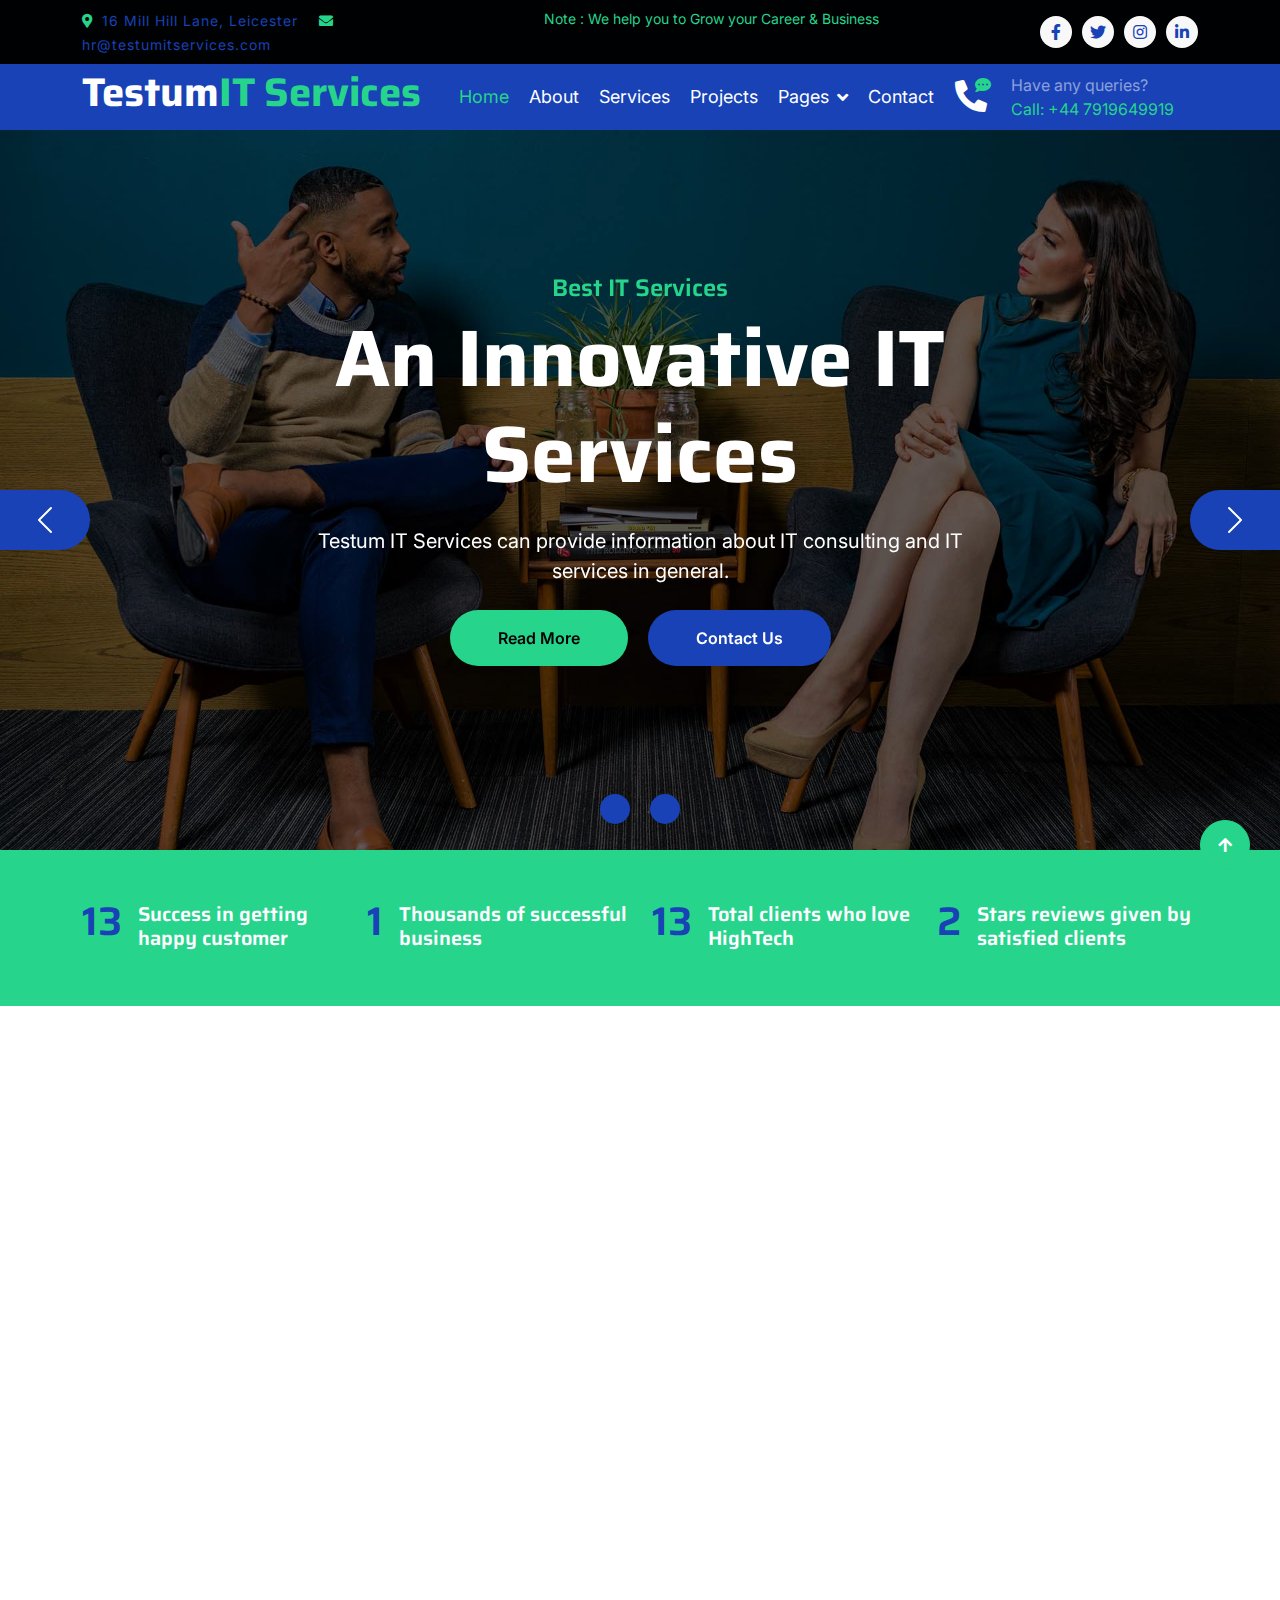
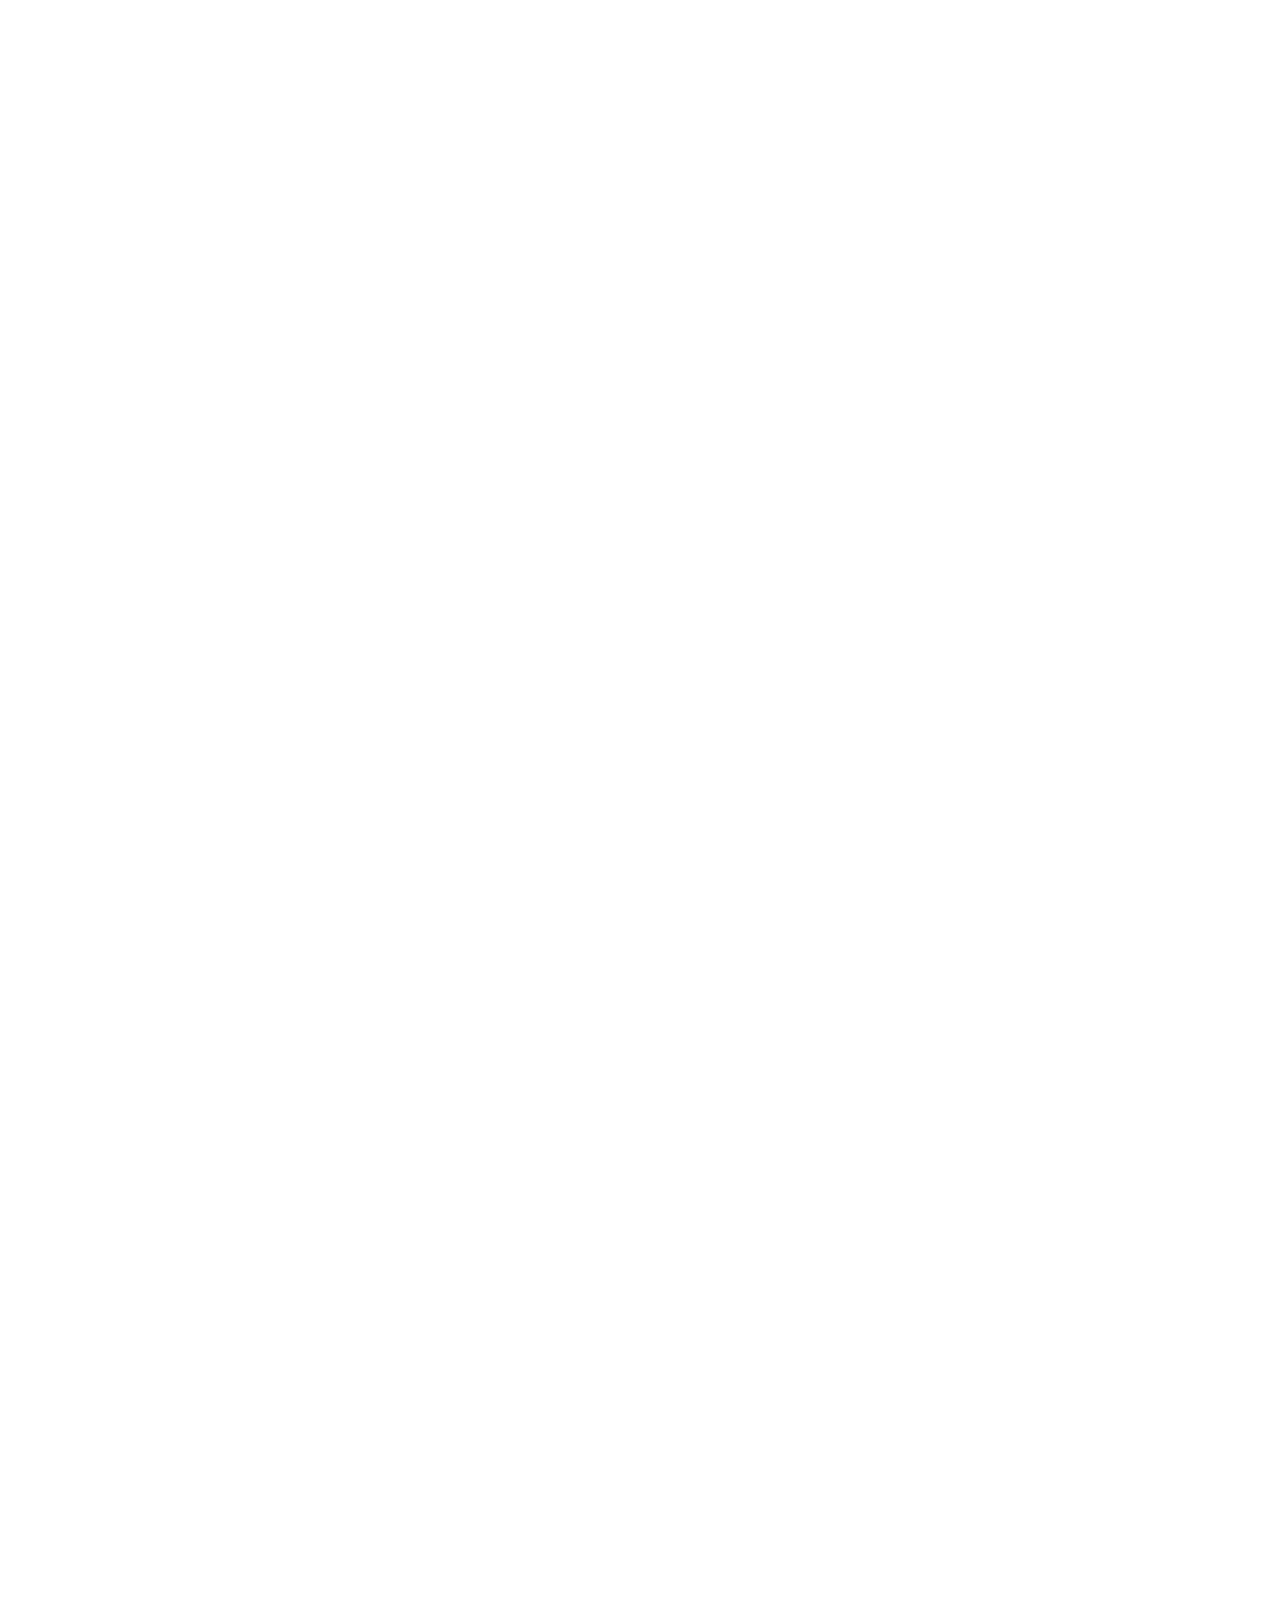
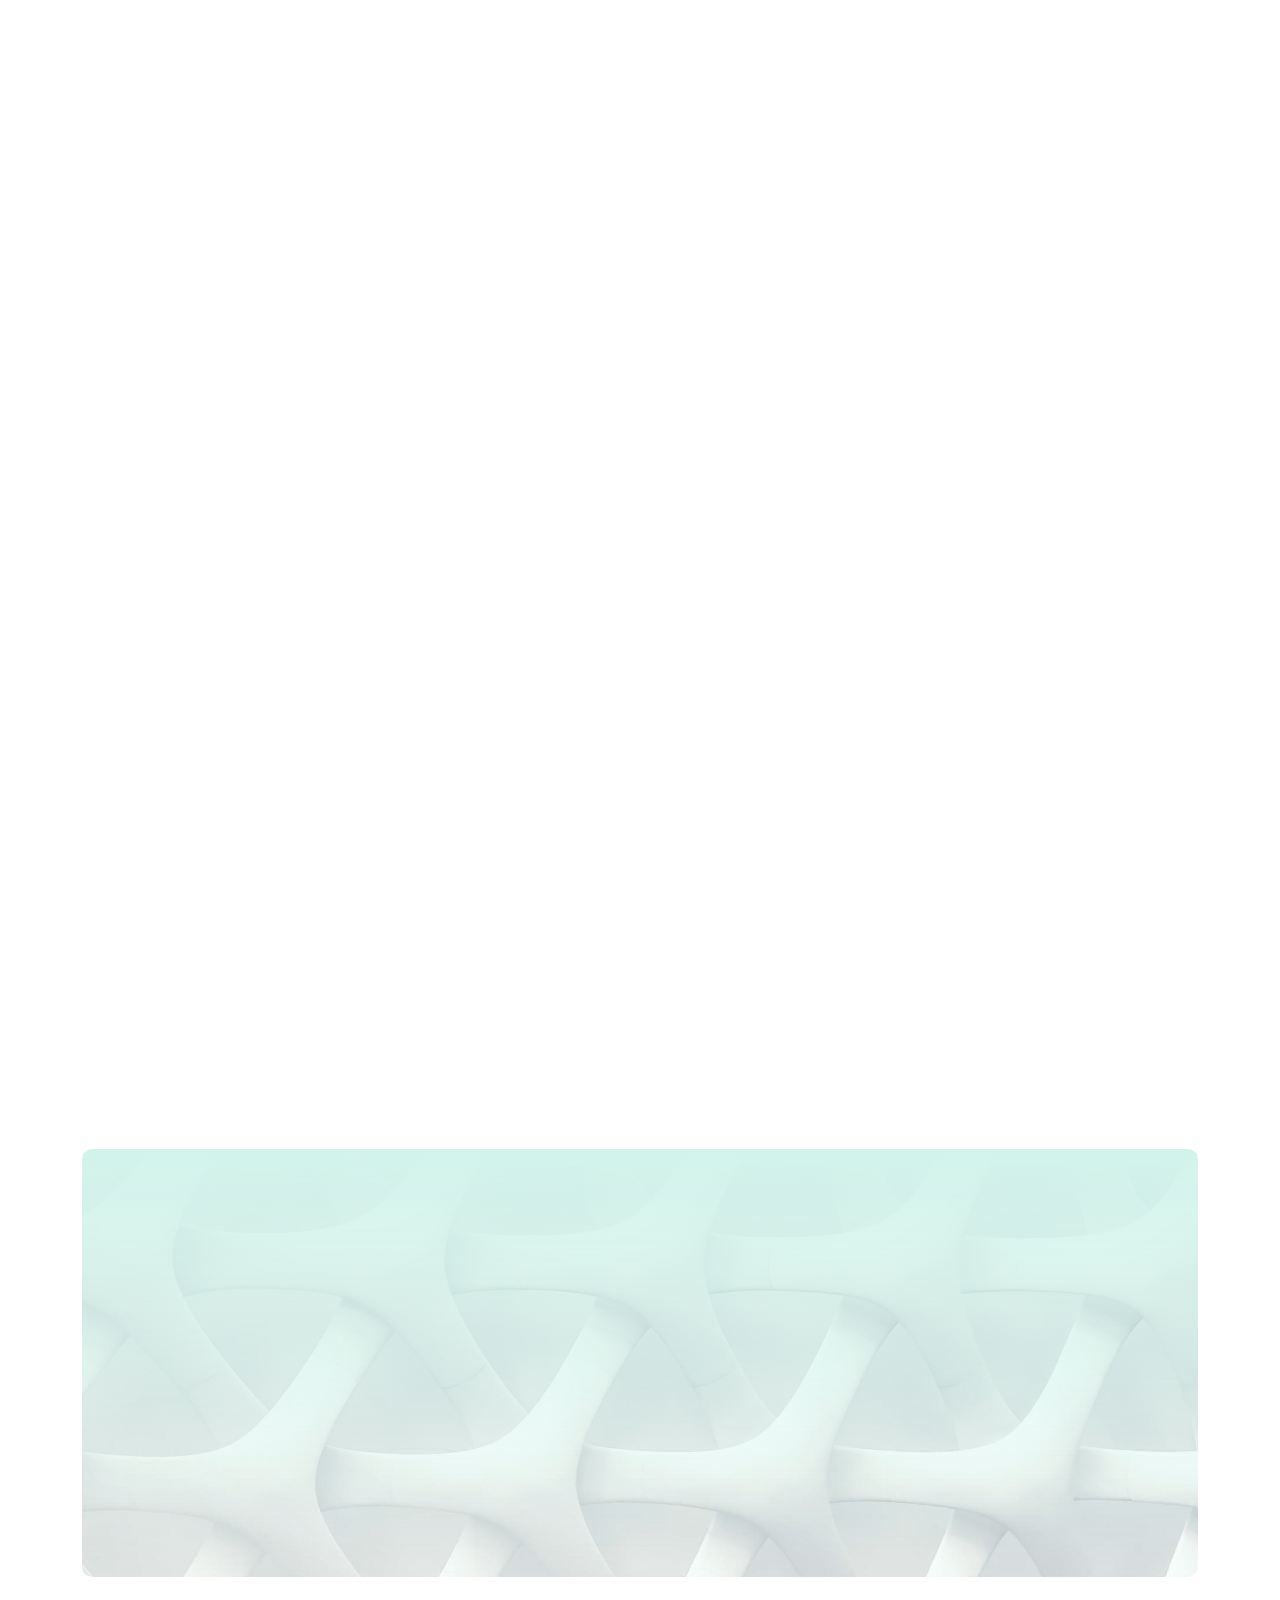
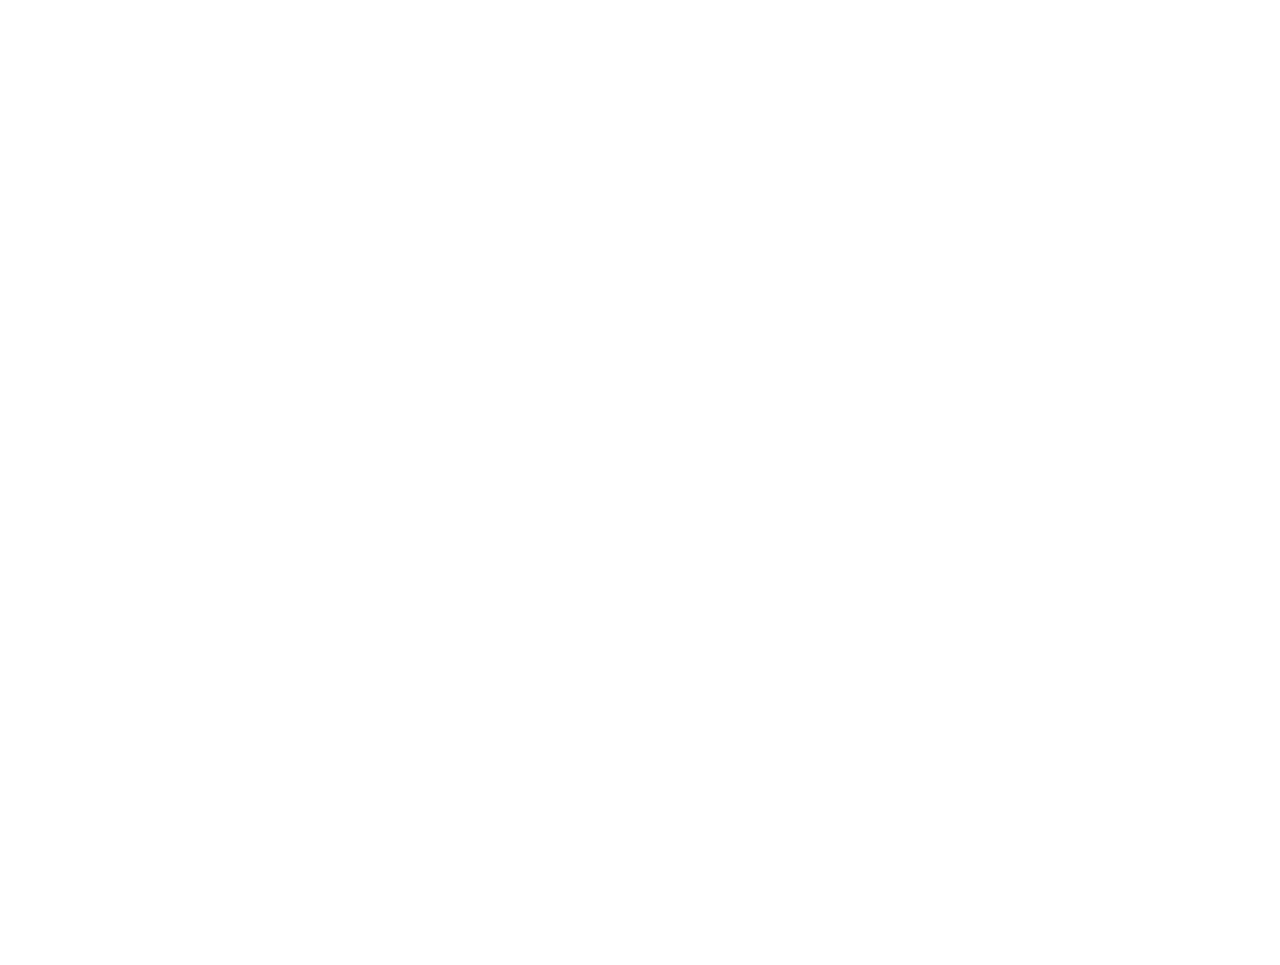
==== commit 8e89a33c: "Updated terms and confitions" ====
--- a/index.html
+++ b/index.html
@@ -59,7 +59,7 @@
         <div class="container-fluid bg-primary">
             <div class="container">
                 <nav class="navbar navbar-dark navbar-expand-lg py-0">
-                    <a href="index.html" class="navbar-brand">
+                    <a href="https://www.testumitservices.com" class="navbar-brand">
                         <h1 class="text-white fw-bold d-block">Testum<span class="text-secondary">IT Services</span> </h1>
                     </a>
                     <button type="button" class="navbar-toggler me-0" data-bs-toggle="collapse" data-bs-target="#navbarCollapse">
@@ -676,7 +676,7 @@
                     <div class="col-lg-3 col-md-6">
                         <a href="#" class="h3 text-secondary">Help Link</a>
                         <div class="mt-4 d-flex flex-column help-link">
-                            <a href="termsandconditions.pdf" class="mb-2 text-white"><i class="fas fa-angle-right text-secondary me-2"></i>Terms Of use</a>
+                            <a href="t&s.pdf" class="mb-2 text-white"><i class="fas fa-angle-right text-secondary me-2"></i>Terms Of use</a>
                             <a href="privacypolicy.pdf" class="mb-2 text-white"><i class="fas fa-angle-right text-secondary me-2"></i>Privacy Policy</a>
                             <a href="contact.html" class="mb-2 text-white"><i class="fas fa-angle-right text-secondary me-2"></i>Helps</a>
                             <a href="fqas.pdf" class="mb-2 text-white"><i class="fas fa-angle-right text-secondary me-2"></i>FQAs</a>
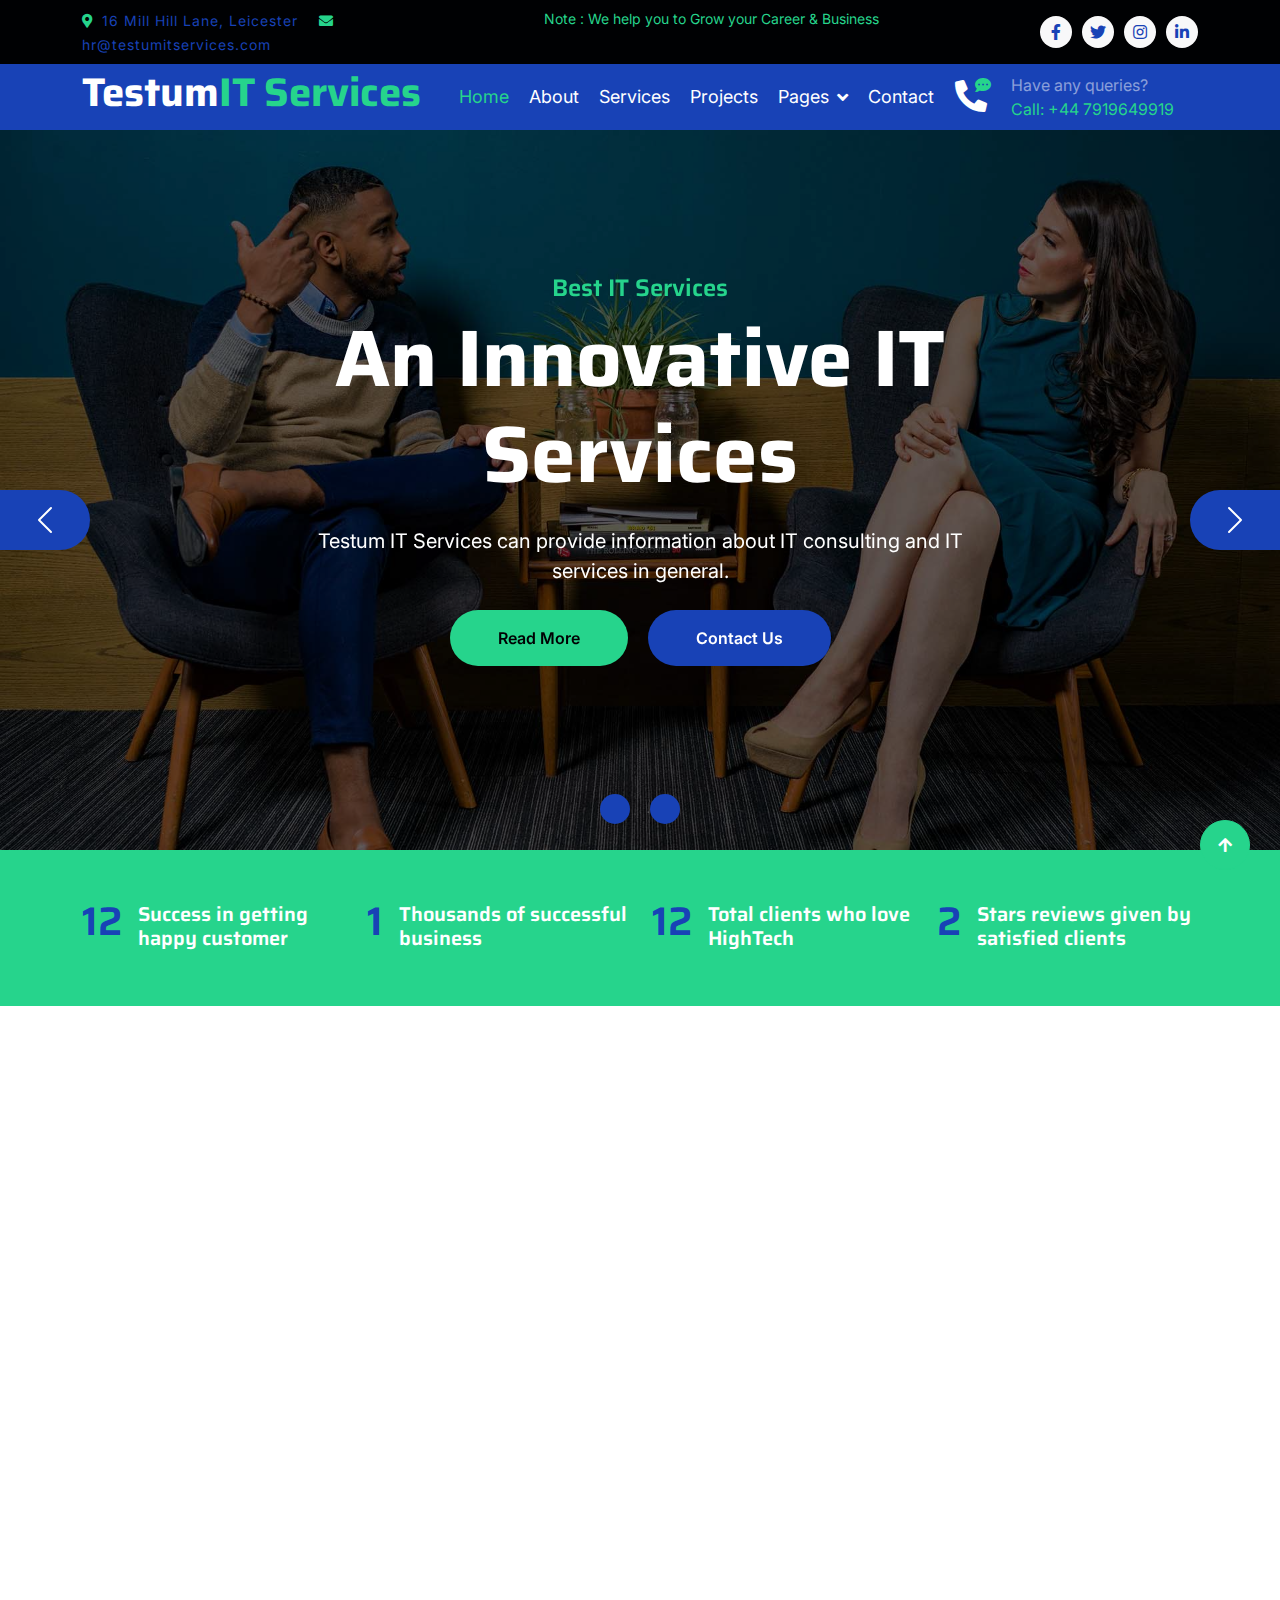
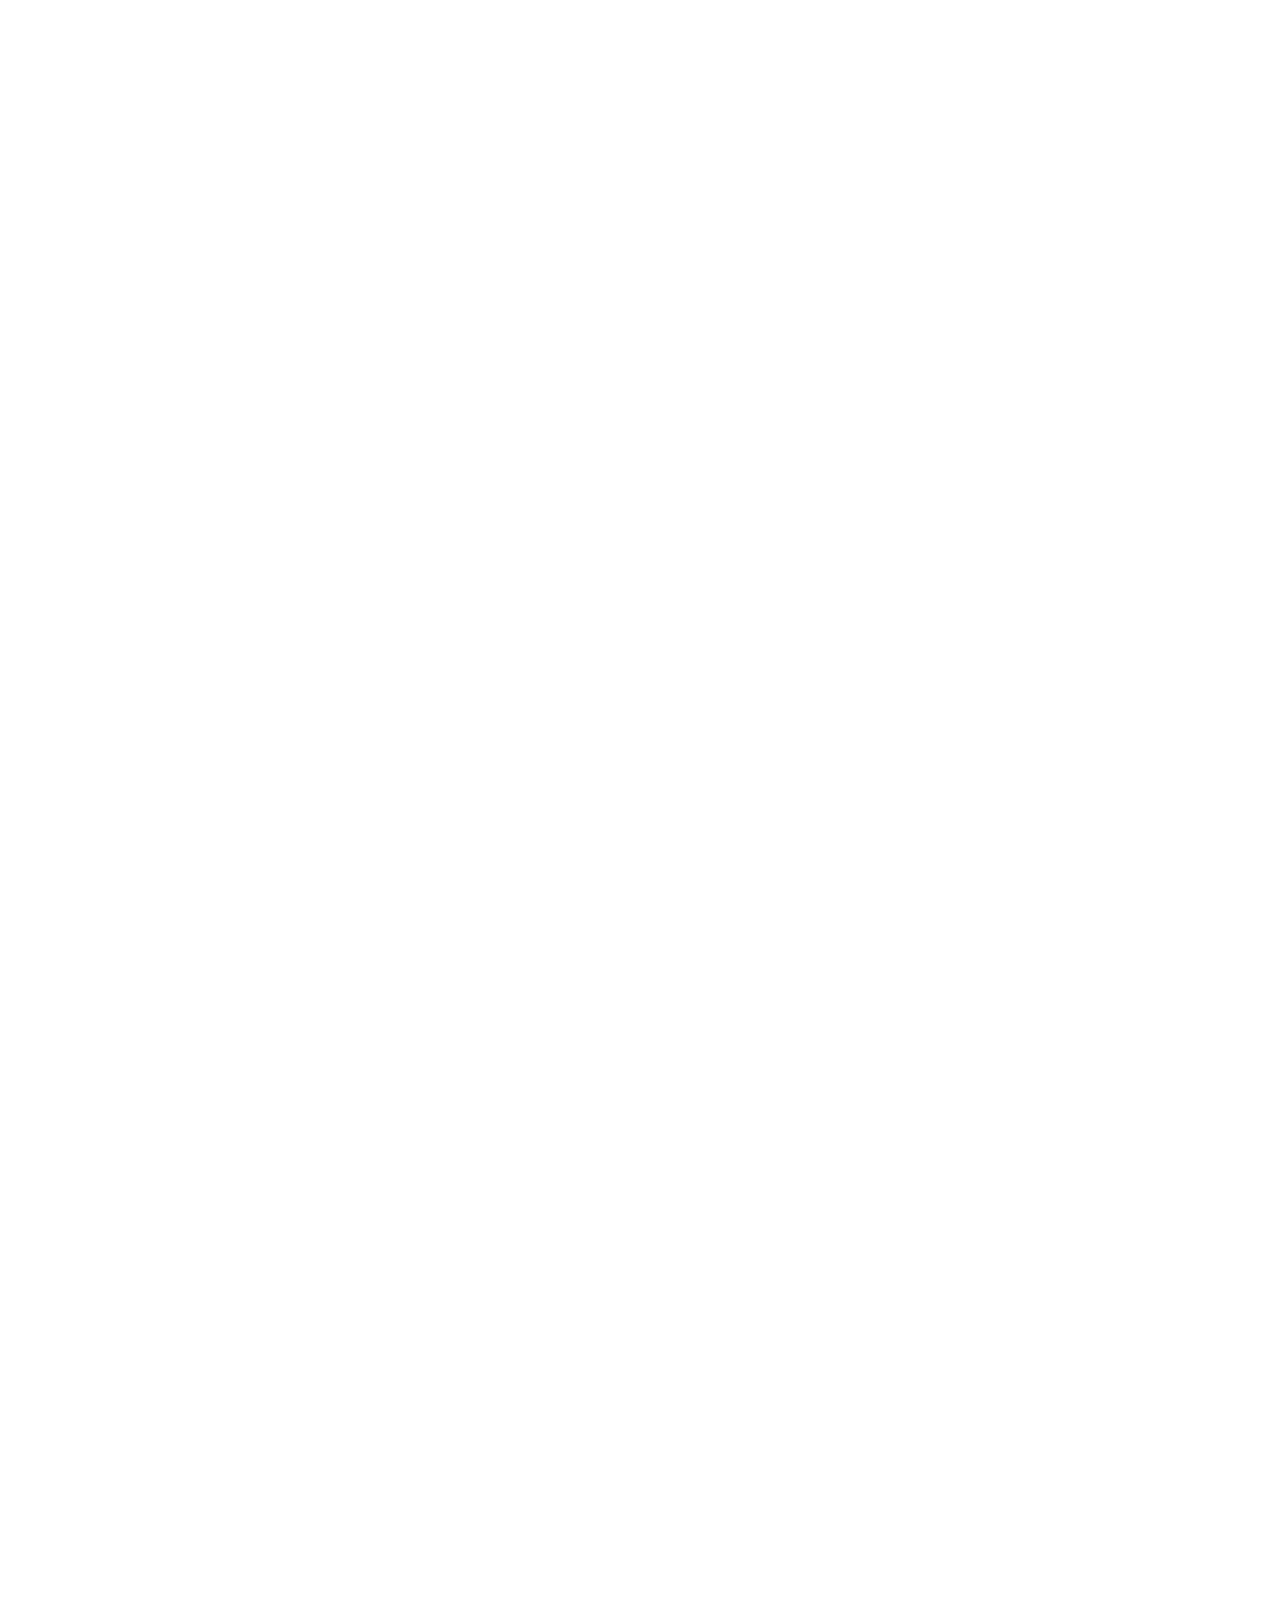
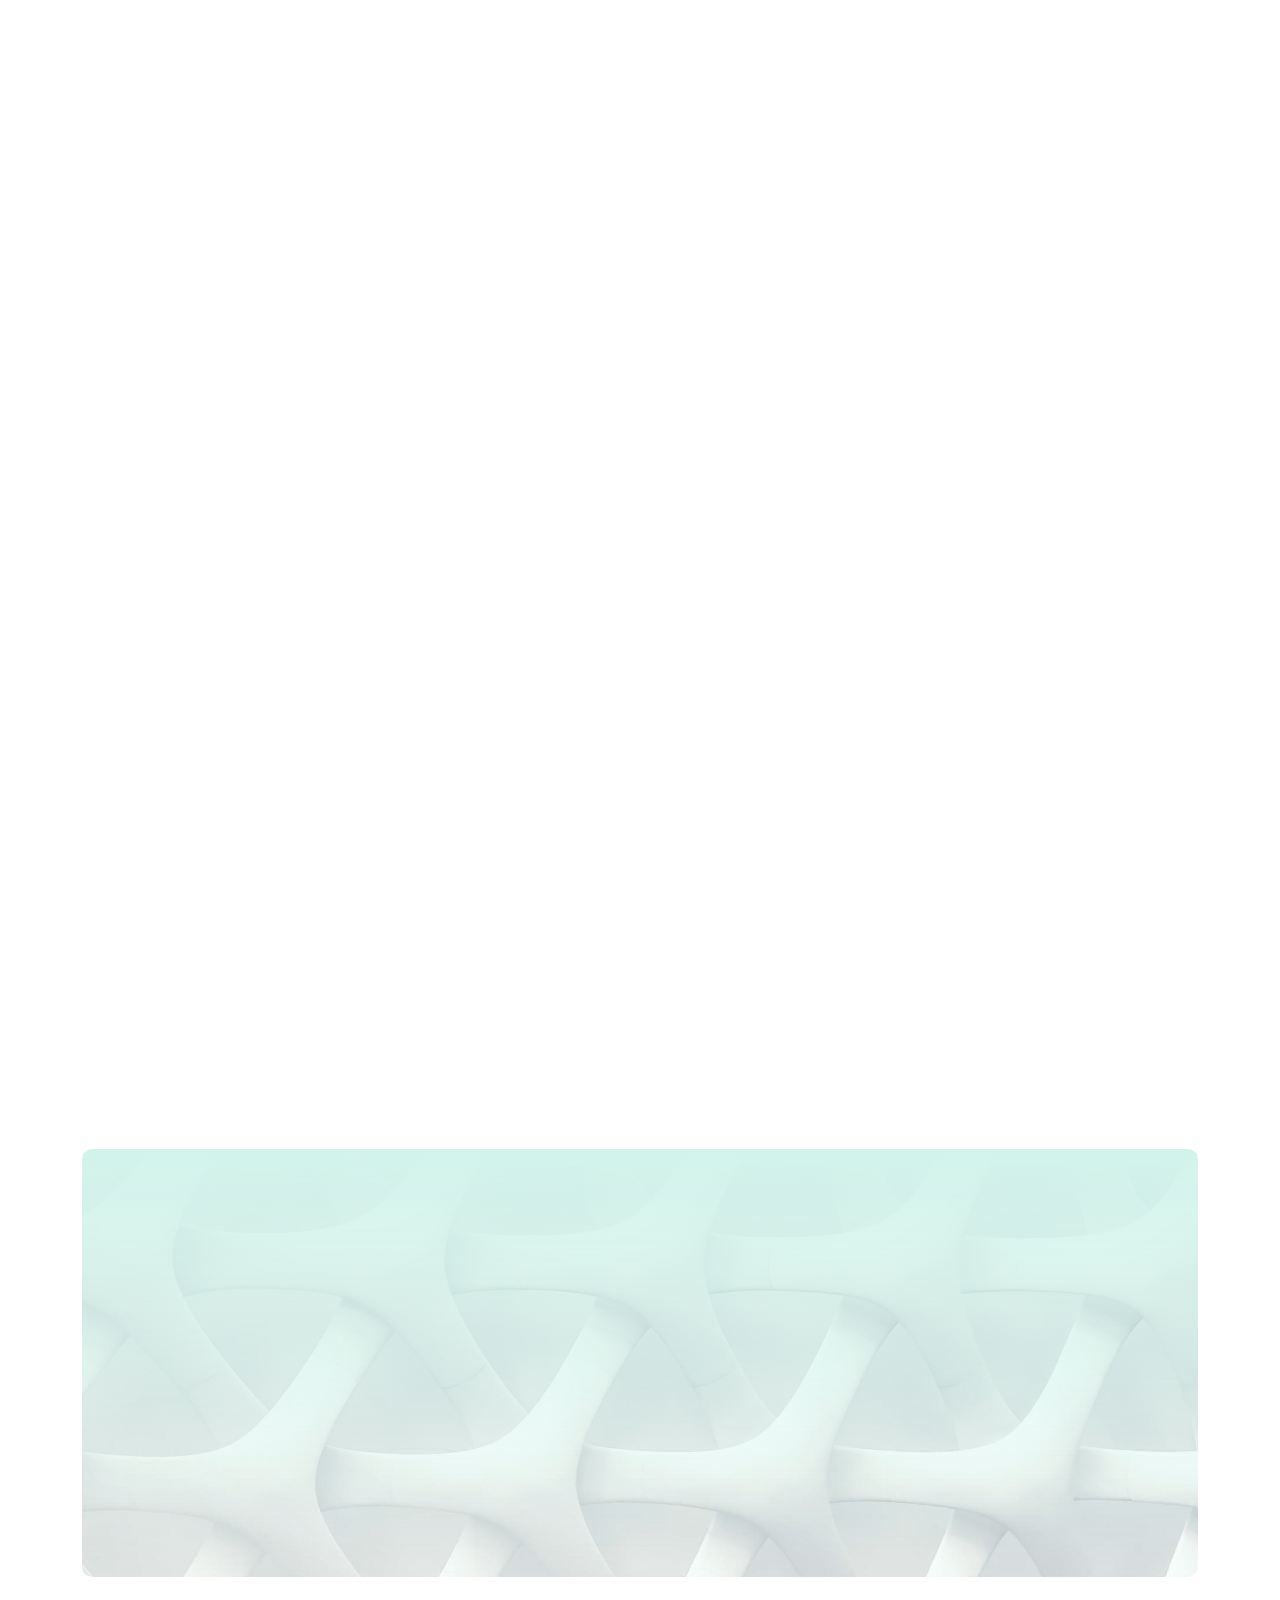
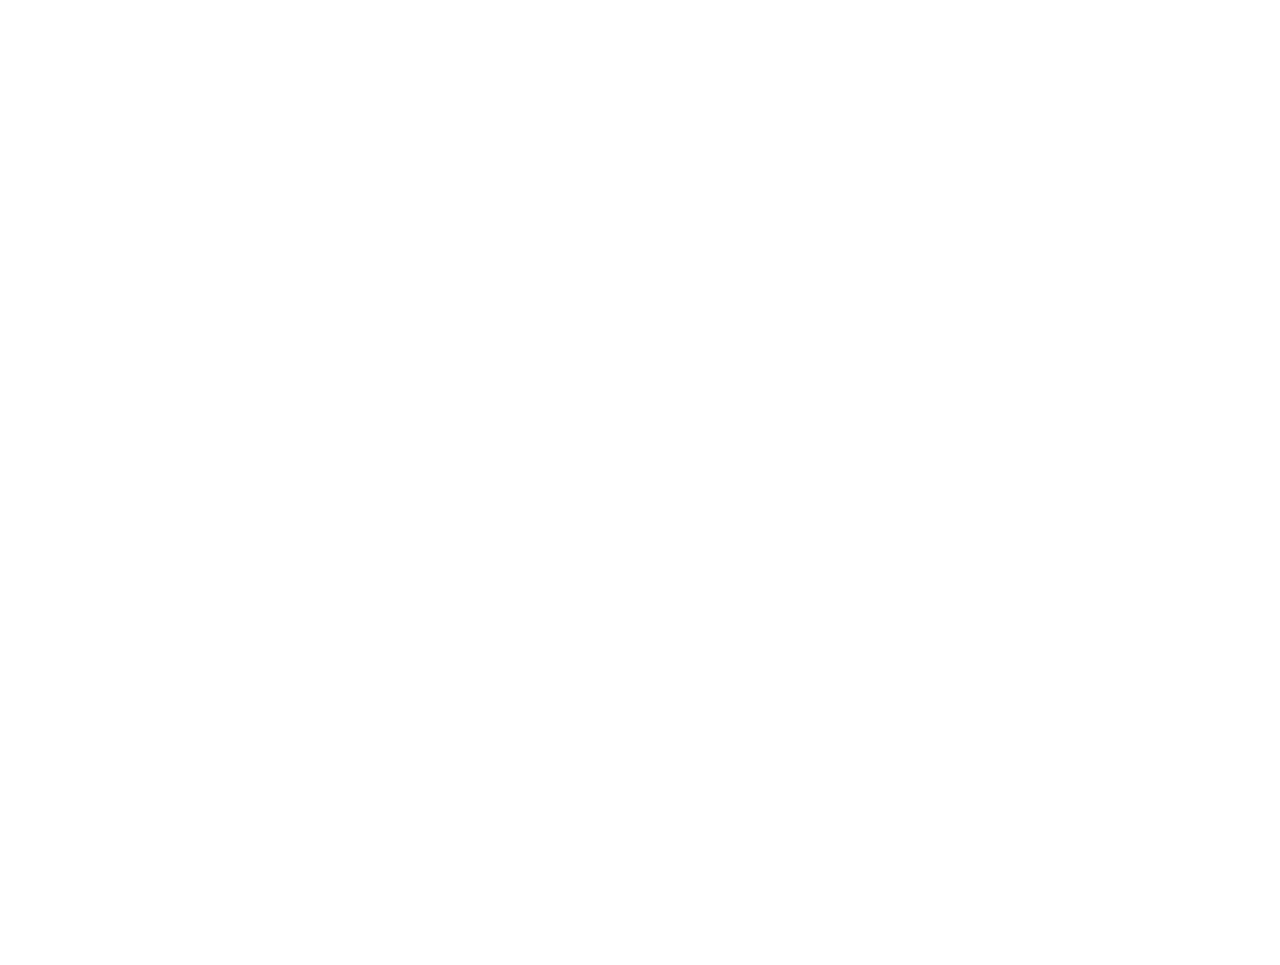
==== commit ee3c06ec: "Revert "Updated terms and conditions"" ====
--- a/index.html
+++ b/index.html
@@ -59,7 +59,7 @@
         <div class="container-fluid bg-primary">
             <div class="container">
                 <nav class="navbar navbar-dark navbar-expand-lg py-0">
-                    <a href="https://www.testumitservices.com" class="navbar-brand">
+                    <a href="index.html" class="navbar-brand">
                         <h1 class="text-white fw-bold d-block">Testum<span class="text-secondary">IT Services</span> </h1>
                     </a>
                     <button type="button" class="navbar-toggler me-0" data-bs-toggle="collapse" data-bs-target="#navbarCollapse">
@@ -676,7 +676,7 @@
                     <div class="col-lg-3 col-md-6">
                         <a href="#" class="h3 text-secondary">Help Link</a>
                         <div class="mt-4 d-flex flex-column help-link">
-                            <a href="t&s.pdf" class="mb-2 text-white"><i class="fas fa-angle-right text-secondary me-2"></i>Terms Of use</a>
+                            <a href="termsandconditions.pdf" class="mb-2 text-white"><i class="fas fa-angle-right text-secondary me-2"></i>Terms Of use</a>
                             <a href="privacypolicy.pdf" class="mb-2 text-white"><i class="fas fa-angle-right text-secondary me-2"></i>Privacy Policy</a>
                             <a href="contact.html" class="mb-2 text-white"><i class="fas fa-angle-right text-secondary me-2"></i>Helps</a>
                             <a href="fqas.pdf" class="mb-2 text-white"><i class="fas fa-angle-right text-secondary me-2"></i>FQAs</a>
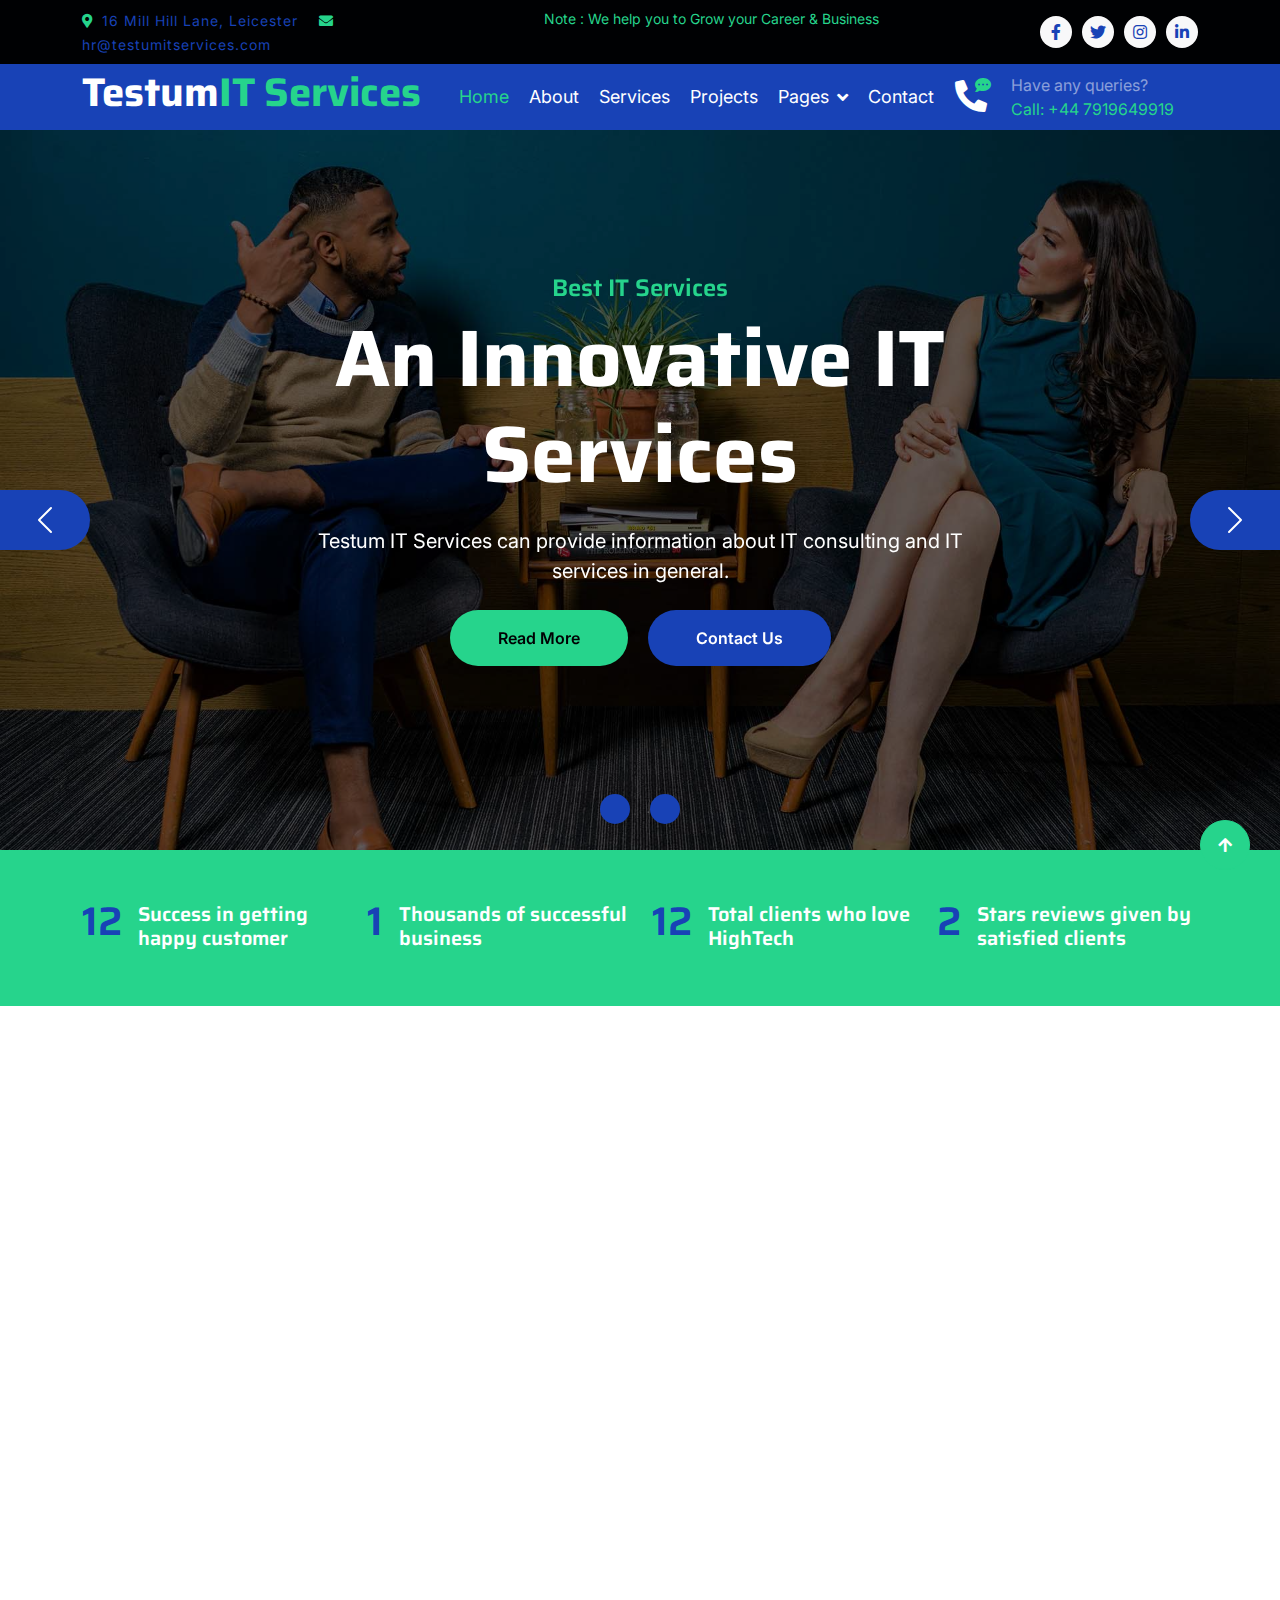
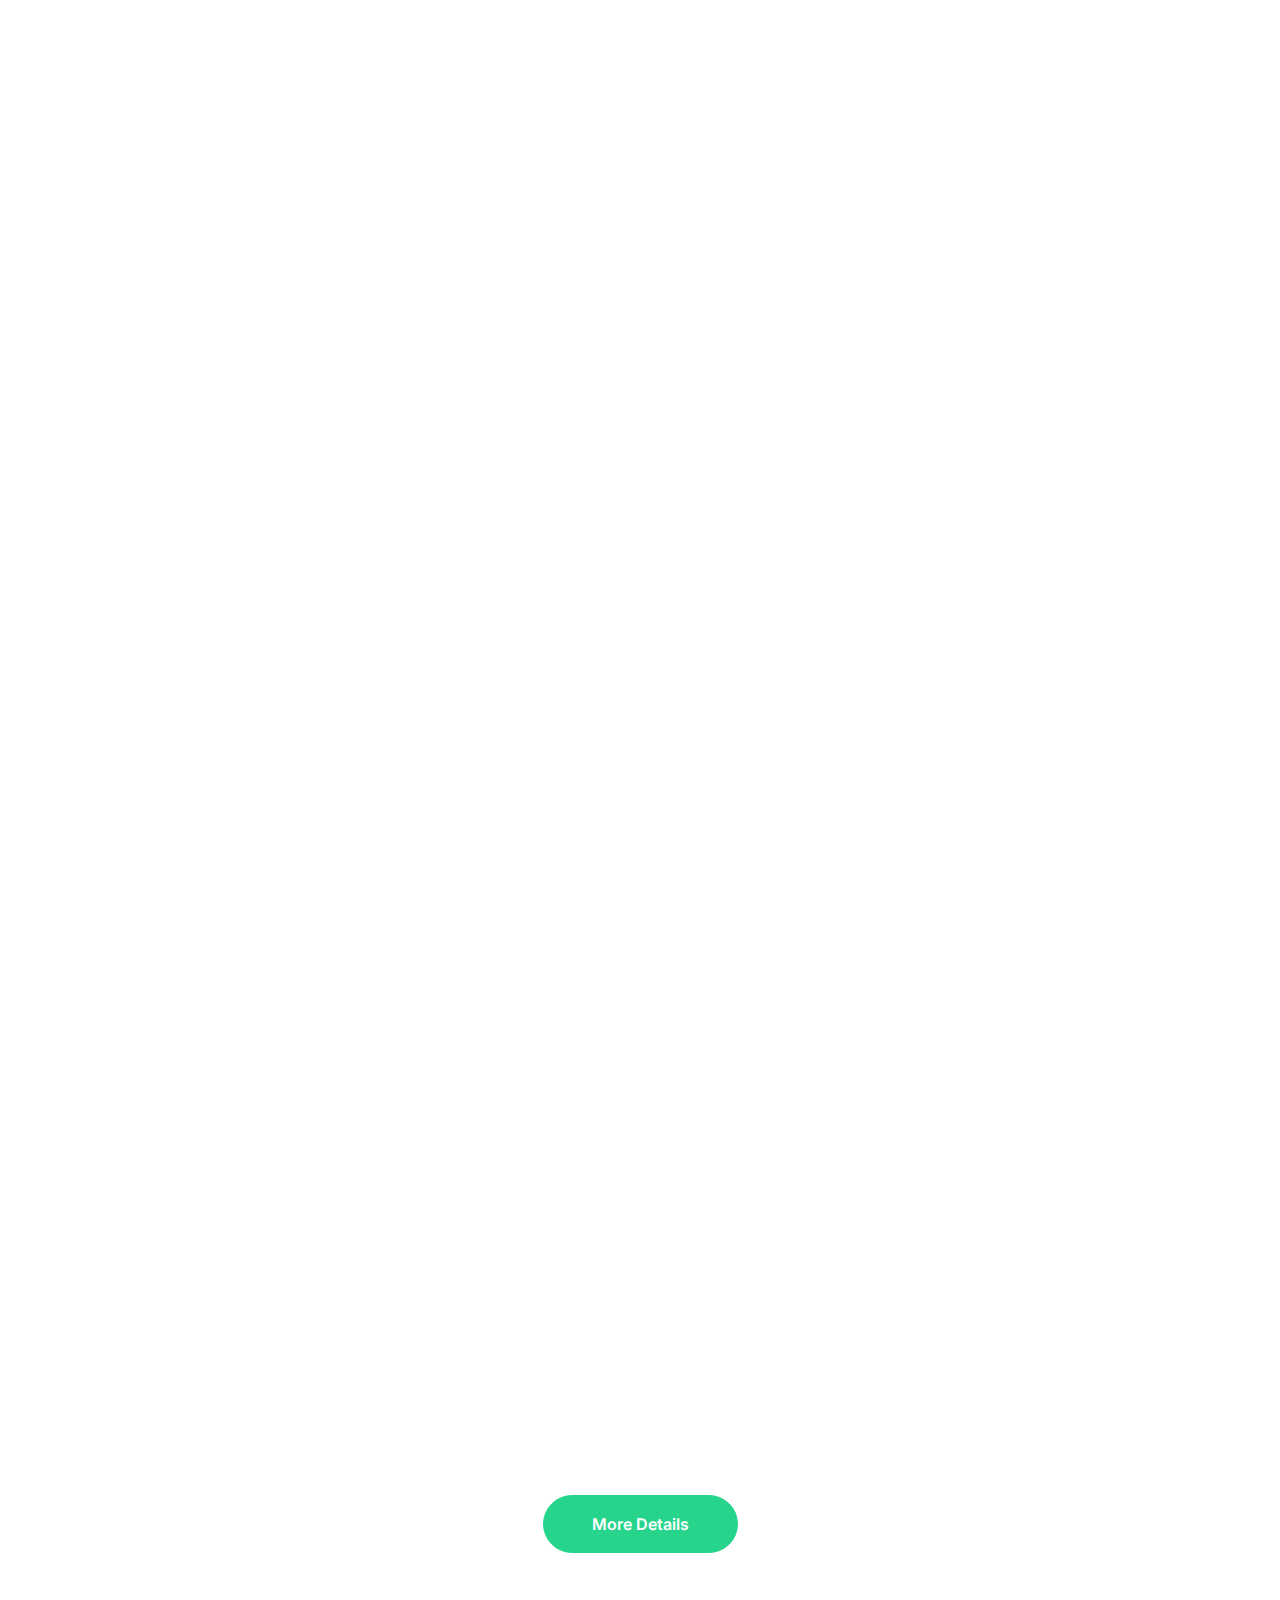
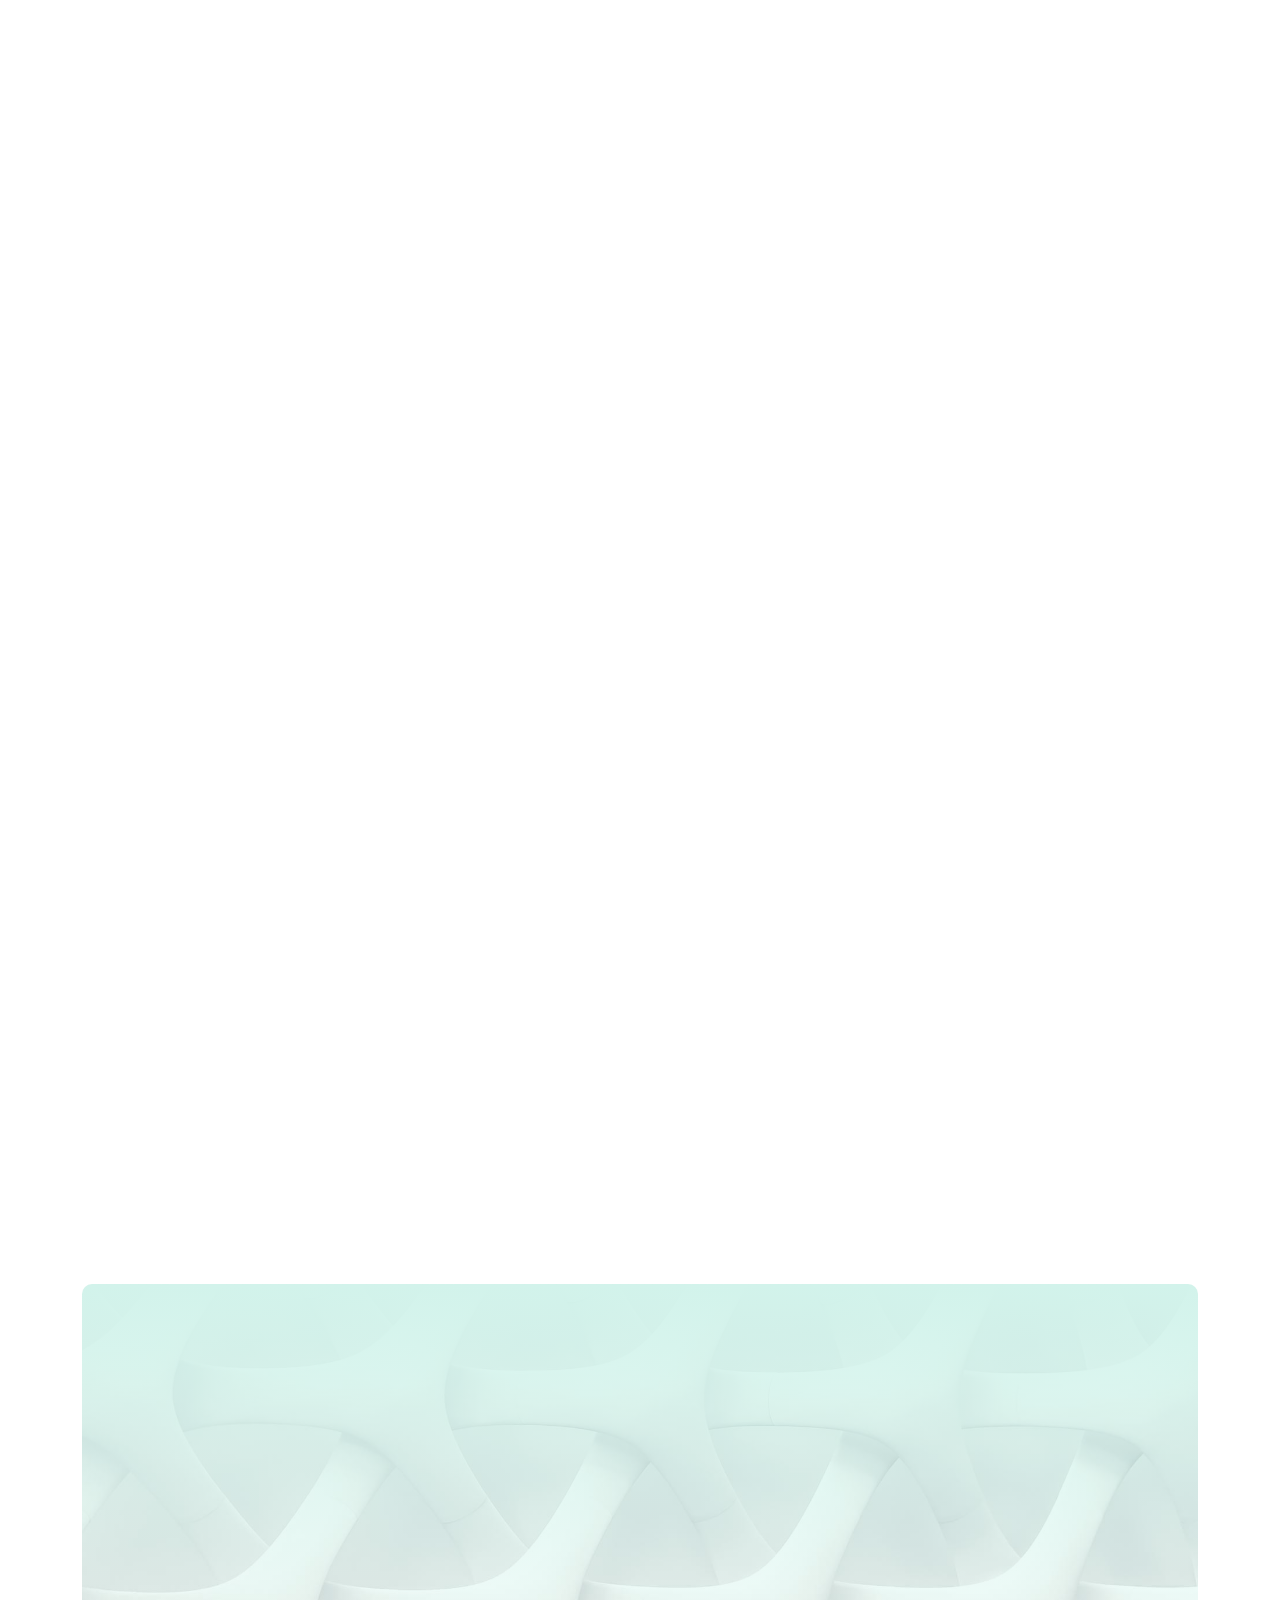
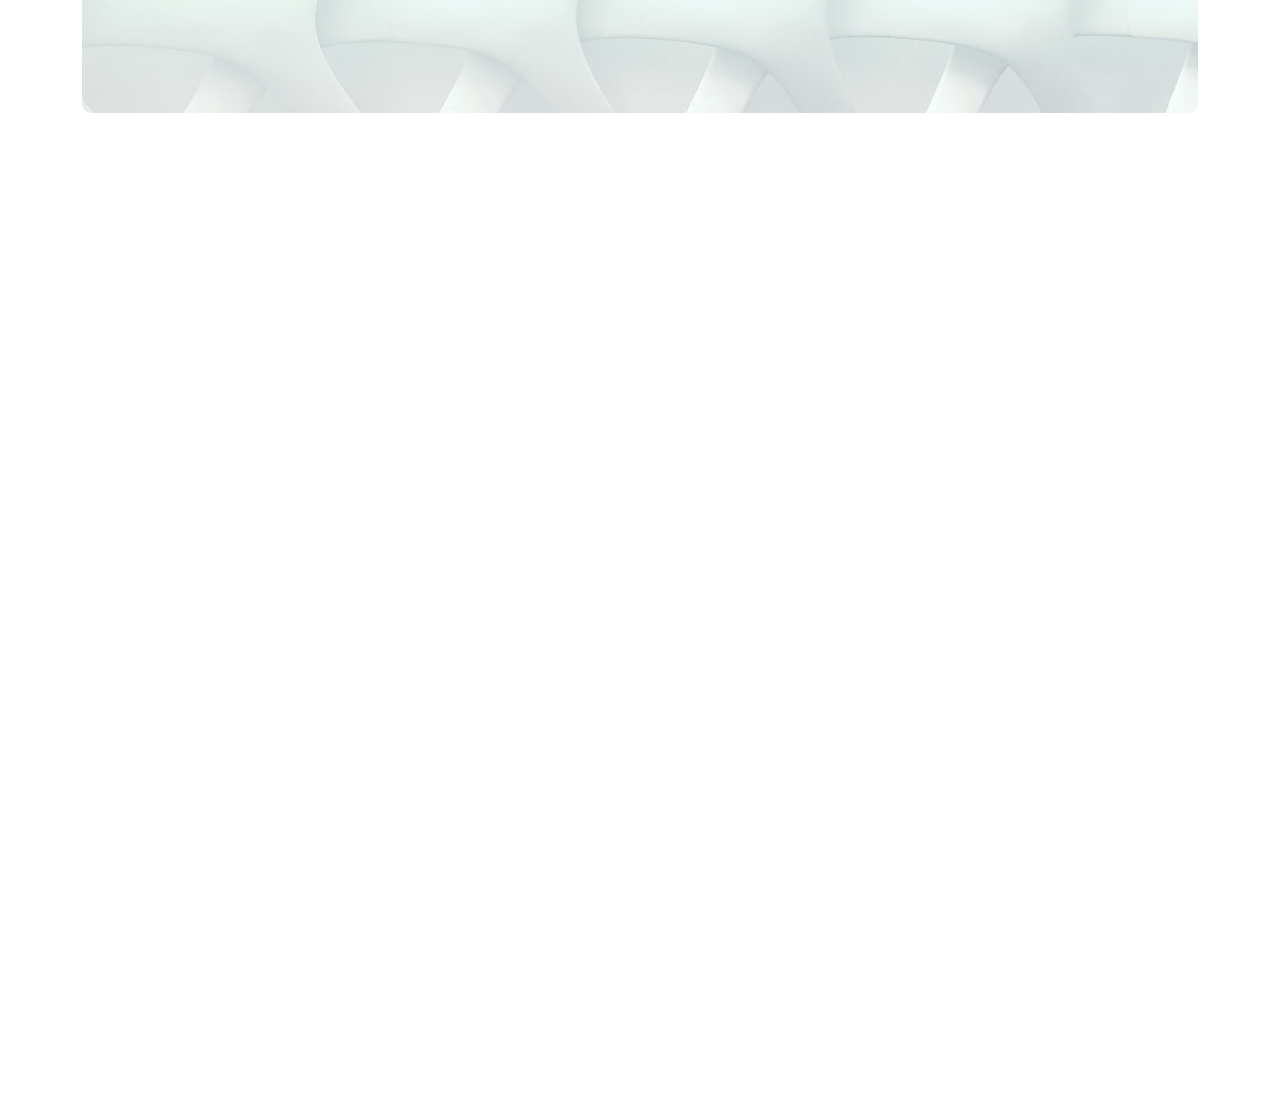
==== commit f6d113d0: "Changes and updated the Service page and some other pages" ====
--- a/index.html
+++ b/index.html
@@ -59,7 +59,7 @@
         <div class="container-fluid bg-primary">
             <div class="container">
                 <nav class="navbar navbar-dark navbar-expand-lg py-0">
-                    <a href="index.html" class="navbar-brand">
+                    <a href="https://www.testumitservices.com" class="navbar-brand">
                         <h1 class="text-white fw-bold d-block">Testum<span class="text-secondary">IT Services</span> </h1>
                     </a>
                     <button type="button" class="navbar-toggler me-0" data-bs-toggle="collapse" data-bs-target="#navbarCollapse">
@@ -115,7 +115,7 @@
                                 <h6 class="text-secondary h4 animated fadeInUp">Best IT Services</h6>
                                 <h1 class="text-white display-1 mb-4 animated fadeInRight">An Innovative IT Services</h1>
                                 <p class="mb-4 text-white fs-5 animated fadeInDown">Testum IT Services can provide information about IT consulting and IT services in general.</p>
-                                <a href="" class="me-2"><button type="button" class="px-4 py-sm-3 px-sm-5 btn btn-primary rounded-pill carousel-content-btn1 animated fadeInLeft">Read More</button></a>
+                                <a href="service.html" class="me-2"><button type="button" class="px-4 py-sm-3 px-sm-5 btn btn-primary rounded-pill carousel-content-btn1 animated fadeInLeft">Read More</button></a>
                                 <a href="contact.html" class="ms-2"><button type="button" class="px-4 py-sm-3 px-sm-5 btn btn-primary rounded-pill carousel-content-btn2 animated fadeInRight">Contact Us</button></a>
                             </div>
                         </div>
@@ -127,7 +127,7 @@
                                 <h6 class="text-secondary h4 animated fadeInUp">Best IT Services</h6>
                                 <h1 class="text-white display-1 mb-4 animated fadeInLeft">Quality Digital Services You Really Need!</h1>
                                 <p class="mb-4 text-white fs-5 animated fadeInDown">Both IT consulting and IT services can be valuable to businesses of all sizes and industries, helping them to stay competitive and navigate the complex landscape of modern technology.</p>
-                                <a href="" class="me-2"><button type="button" class="px-4 py-sm-3 px-sm-5 btn btn-primary rounded-pill carousel-content-btn1 animated fadeInLeft">Read More</button></a>
+                                <a href="service.html" class="me-2"><button type="button" class="px-4 py-sm-3 px-sm-5 btn btn-primary rounded-pill carousel-content-btn1 animated fadeInLeft">Read More</button></a>
                                 <a href="contact.html" class="ms-2"><button type="button" class="px-4 py-sm-3 px-sm-5 btn btn-primary rounded-pill carousel-content-btn2 animated fadeInRight">Contact Us</button> </a>
                             </div>
                         </div>
@@ -218,9 +218,9 @@
                             <div class="p-4 text-center services-content">
                                 <div class="services-content-icon">
                                     <i class="fa fa-code fa-7x mb-4 text-primary"></i>
-                                    <h4 class="mb-3">Web Design</h4>
+                                    <h4 class="mb-3">Web Design & Development</h4>
                                     <p class="mb-4">Testum IT Services offers creative and user-friendly web design solutions tailored to your business needs. Our designs focus on functionality, responsiveness, and aesthetics to ensure an exceptional user experience. Let us help you create a professional online presence that stands out.</p>
-                                    <a href="" class="btn btn-secondary text-white px-5 py-3 rounded-pill">Read More</a>
+                                    <a href="service.html" class="btn btn-secondary text-white px-5 py-3 rounded-pill">Read More</a>
                                 </div>
                             </div>
                         </div>
@@ -230,9 +230,9 @@
                             <div class="p-4 text-center services-content">
                                 <div class="services-content-icon">
                                     <i class="fa fa-file-code fa-7x mb-4 text-primary"></i>
-                                    <h4 class="mb-3">Web Development</h4>
+                                    <h4 class="mb-3">Data science & Analytics</h4>
                                     <p class="mb-4">Testum IT Services specializes in building dynamic, scalable, and secure websites that align with your business goals. Our team ensures seamless functionality and integration with cutting-edge technologies. Partner with us to bring your vision to life through custom web development solutions.</p>
-                                    <a href="" class="btn btn-secondary text-white px-5 py-3 rounded-pill">Read More</a>
+                                    <a href="service.html" class="btn btn-secondary text-white px-5 py-3 rounded-pill">Read More</a>
                                 </div>
                             </div>
                         </div>
@@ -242,9 +242,9 @@
                             <div class="p-4 text-center services-content">
                                 <div class="services-content-icon">
                                     <i class="fa fa-external-link-alt fa-7x mb-4 text-primary"></i>
-                                    <h4 class="mb-3">UI/UX Design</h4>
+                                    <h4 class="mb-3">UI/UX & Production Design</h4>
                                     <p class="mb-4">At Testum IT Services, we craft intuitive and visually appealing designs to enhance user experiences. Our UI/UX solutions focus on user-centric designs that ensure seamless navigation and engagement. Let us help you create impactful interfaces that elevate your brand.</p>
-                                    <a href="" class="btn btn-secondary text-white px-5 py-3 rounded-pill">Read More</a>
+                                    <a href="service.html" class="btn btn-secondary text-white px-5 py-3 rounded-pill">Read More</a>
                                 </div>
                             </div>
                         </div>
@@ -254,9 +254,9 @@
                             <div class="p-4 text-center services-content">
                                 <div class="services-content-icon">
                                     <i class="fas fa-user-secret fa-7x mb-4 text-primary"></i>
-                                    <h4 class="mb-3">Web Security</h4>
+                                    <h4 class="mb-3">Cyber Security</h4>
                                     <p class="mb-4">Testum IT Services offers robust web security solutions to safeguard your digital assets against cyber threats. Our services include vulnerability assessments, secure coding practices, and real-time threat monitoring. Trust us to protect your website and ensure safe online operations.</p>
-                                    <a href="" class="btn btn-secondary text-white px-5 py-3 rounded-pill">Read More</a>
+                                    <a href="service.html" class="btn btn-secondary text-white px-5 py-3 rounded-pill">Read More</a>
                                 </div>
                                 
                             </div>
@@ -267,9 +267,9 @@
                             <div class="p-4 text-center services-content">
                                 <div class="services-content-icon">
                                     <i class="fa fa-envelope-open fa-7x mb-4 text-primary"></i>
-                                    <h4 class="mb-3">Website Testing</h4>
+                                    <h4 class="mb-3">Testing & QA Analytics</h4>
                                     <p class="mb-4">Testum IT Services provides comprehensive website testing to ensure flawless functionality, performance, and user experience. Our services include manual and automated testing for usability, compatibility, and security. Rely on us to deliver a bug-free, reliable website.</p>
-                                    <a href="" class="btn btn-secondary text-white px-5 py-3 rounded-pill">Read More</a>
+                                    <a href="service.html" class="btn btn-secondary text-white px-5 py-3 rounded-pill">Read More</a>
                                 </div>
                             </div>
                         </div>
@@ -279,19 +279,26 @@
                             <div class="p-4 text-center services-content">
                                 <div class="services-content-icon">
                                     <i class="fas fa-laptop fa-7x mb-4 text-primary"></i>
-                                    <h4 class="mb-3">DevOps</h4>
+                                    <h4 class="mb-3">Cloud computing & DevOps</h4>
                                     <p class="mb-4">Testum IT Services offers end-to-end DevOps solutions to streamline your development and deployment processes. We implement CI/CD pipelines, automate workflows, and ensure seamless collaboration between development and operations teams. Trust us to accelerate delivery and improve system reliability.</p>
-                                    <a href="" class="btn btn-secondary text-white px-5 py-3 rounded-pill">Read More</a>
-                                </div>
-                            </div>
-                        </div>
-                    </div>
-                </div>
-            </div>
-        </div>
-        
+                                    <a href="service.html" class="btn btn-secondary text-white px-5 py-3 rounded-pill">Read More</a>
+                                </div>
+                            </div>
+                        </div>
+                    </div>
+                </div>
+            </div>
+            <div class="container-fluid py-3 my-1">
+                <div class="container pt-1">
+                    <div class="row g-1">
+                        <div class="col-lg-12 d-flex justify-content-center">
+                            <a href="service.html" class="btn btn-secondary text-white px-5 py-3 rounded-pill">More Details</a>
+                        </div>
+                    </div>
+                </div>
+            </div>
+        </div>
         <!-- Services End -->
-
 
         <!-- Project Start -->
         <div class="container-fluid project py-5 mb-5">
@@ -676,7 +683,7 @@
                     <div class="col-lg-3 col-md-6">
                         <a href="#" class="h3 text-secondary">Help Link</a>
                         <div class="mt-4 d-flex flex-column help-link">
-                            <a href="termsandconditions.pdf" class="mb-2 text-white"><i class="fas fa-angle-right text-secondary me-2"></i>Terms Of use</a>
+                            <a href="t&c.pdf" class="mb-2 text-white"><i class="fas fa-angle-right text-secondary me-2"></i>Terms Of use</a>
                             <a href="privacypolicy.pdf" class="mb-2 text-white"><i class="fas fa-angle-right text-secondary me-2"></i>Privacy Policy</a>
                             <a href="contact.html" class="mb-2 text-white"><i class="fas fa-angle-right text-secondary me-2"></i>Helps</a>
                             <a href="fqas.pdf" class="mb-2 text-white"><i class="fas fa-angle-right text-secondary me-2"></i>FQAs</a>
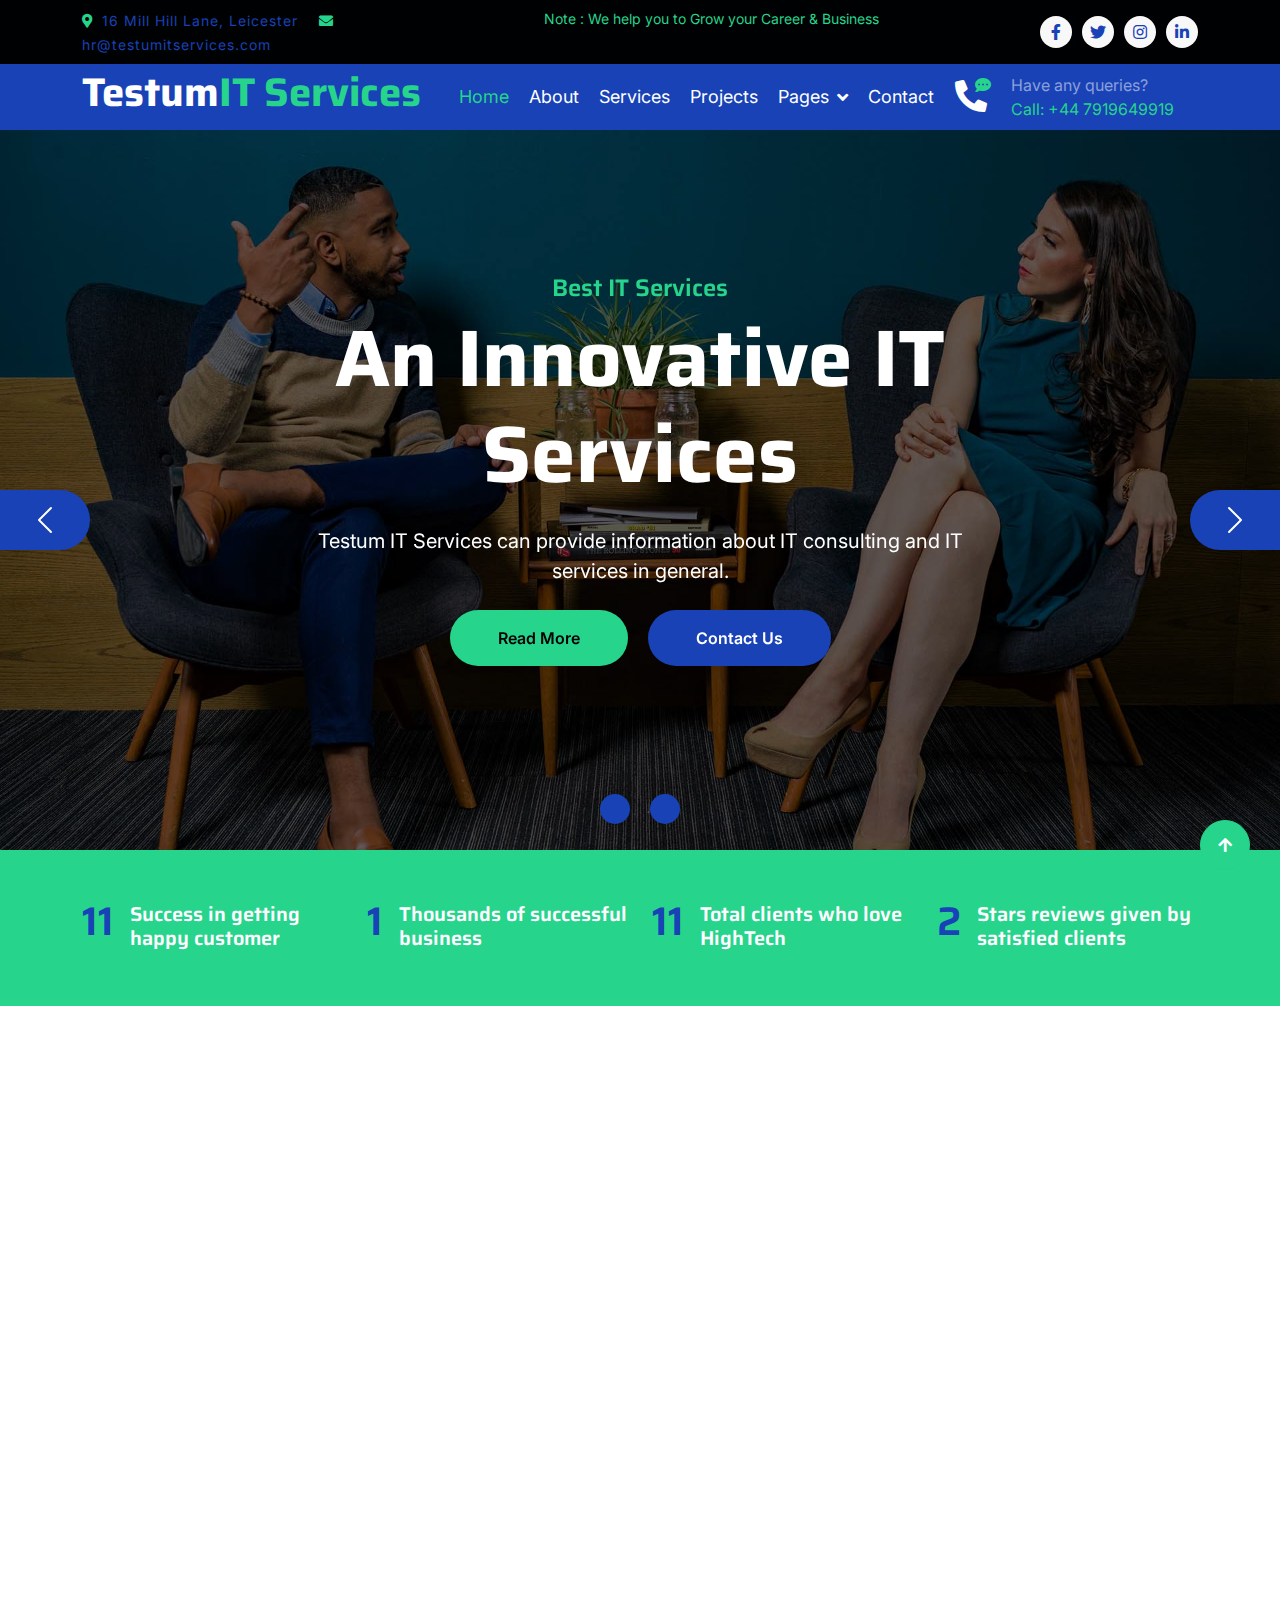
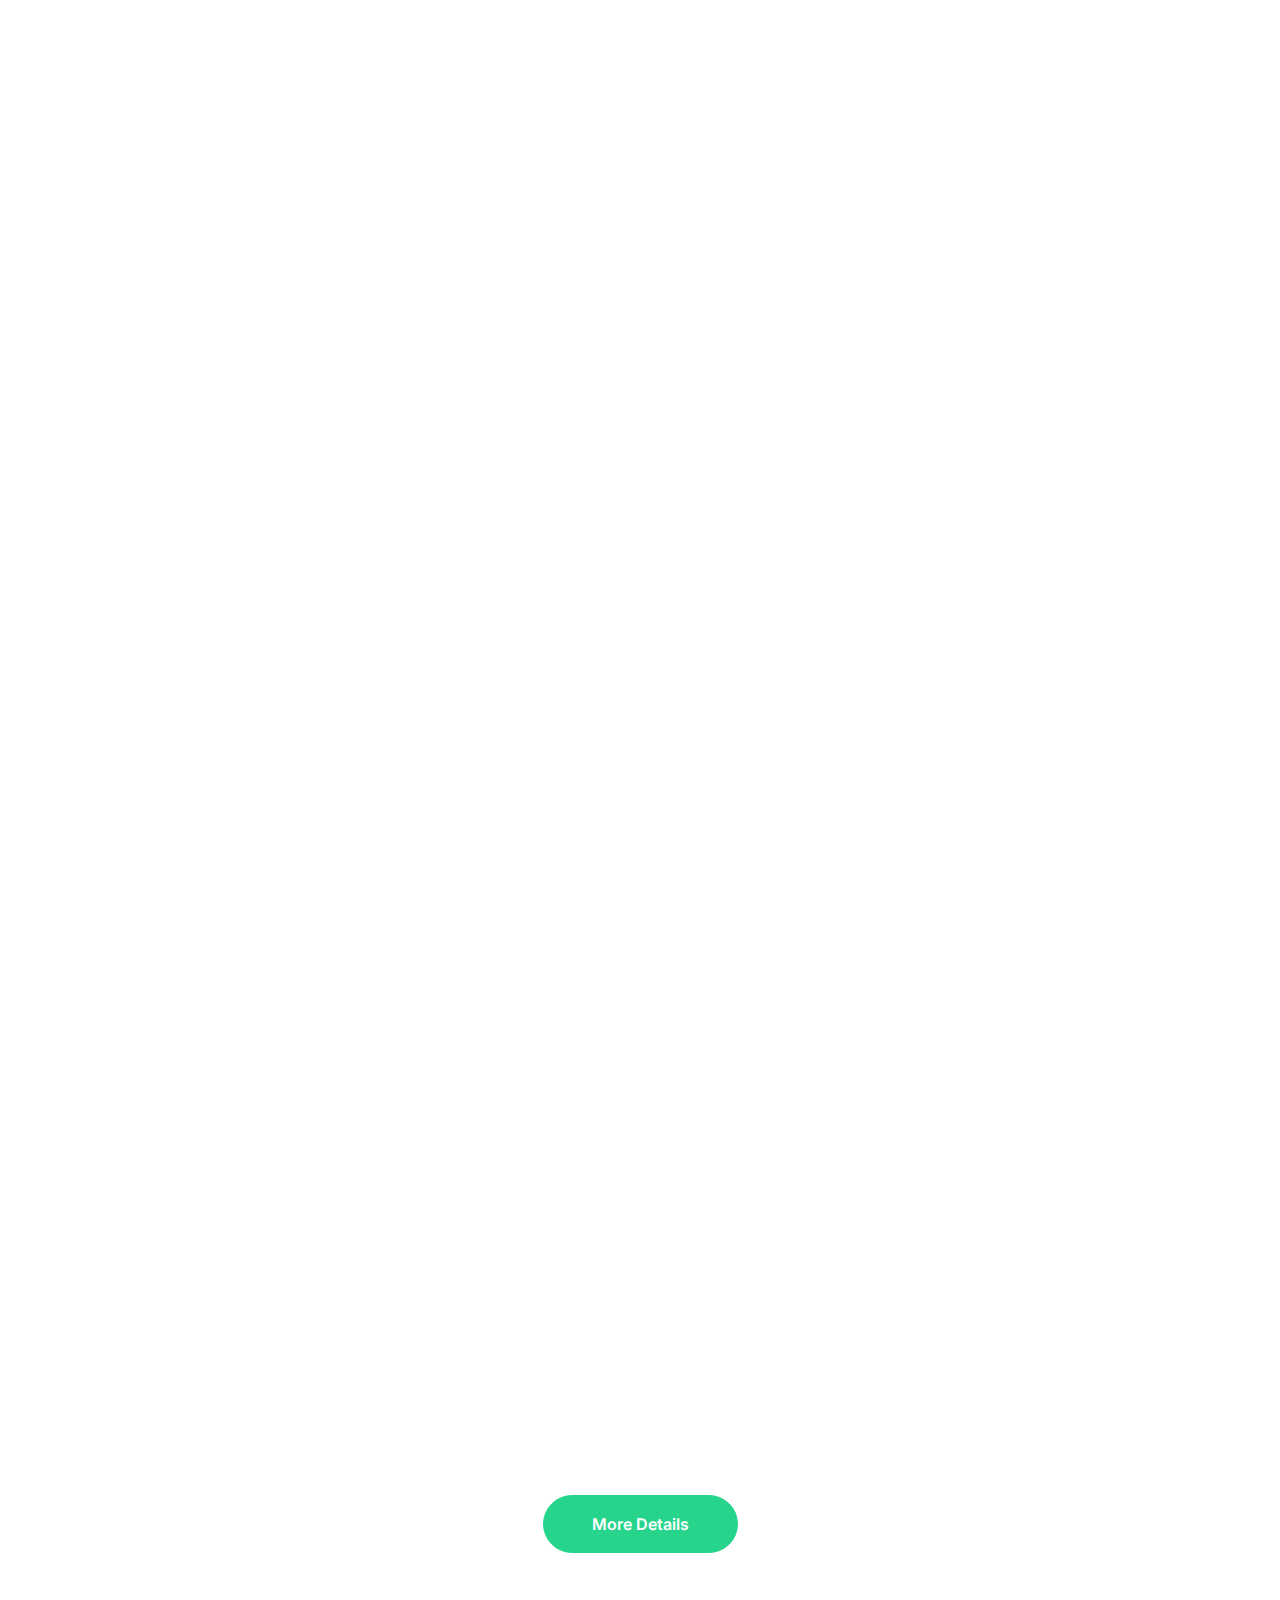
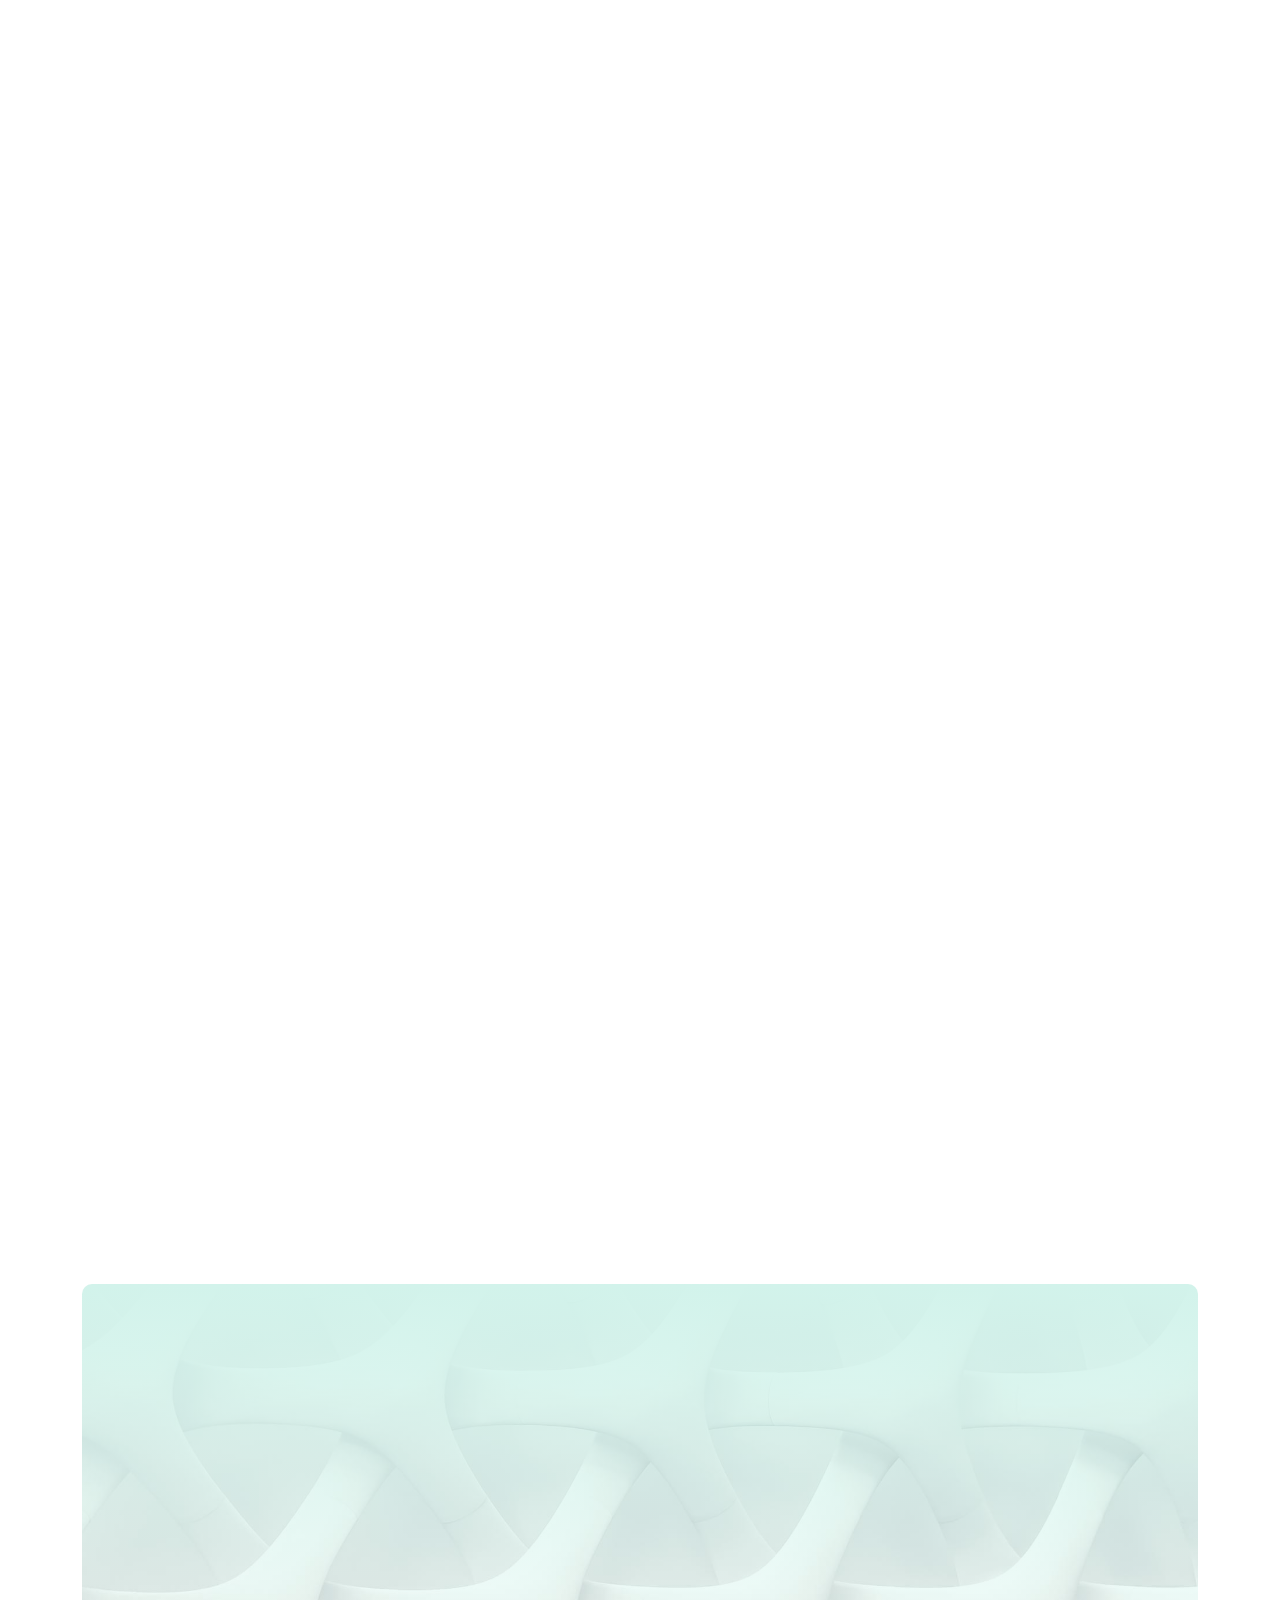
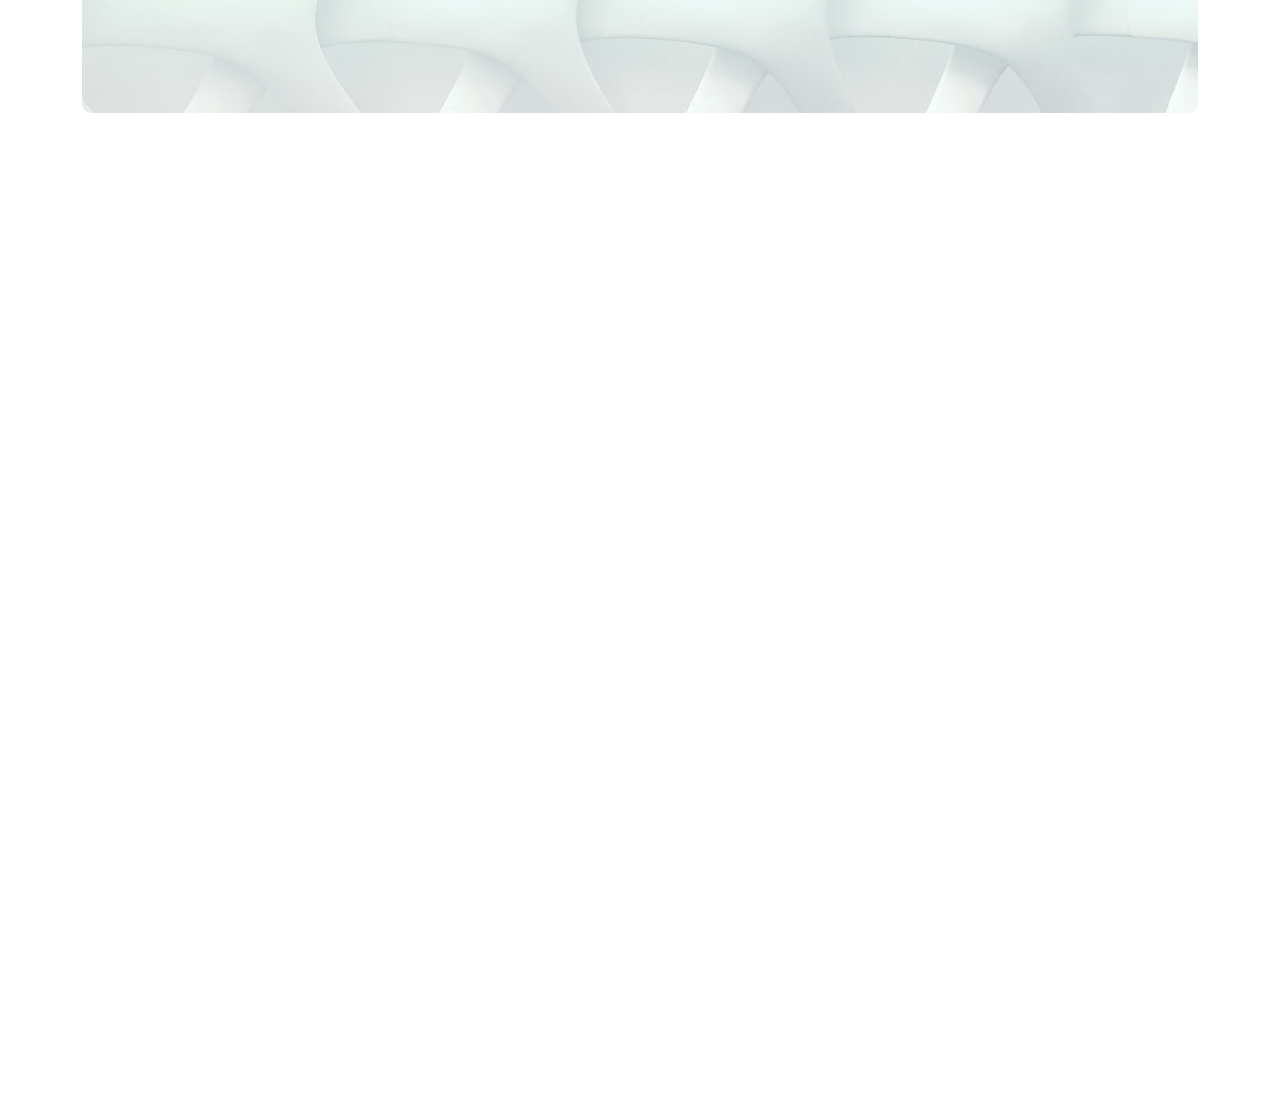
==== commit 26e2f4a4: "LR-06 t&s pdf renamed" ====
--- a/index.html
+++ b/index.html
@@ -683,7 +683,7 @@
                     <div class="col-lg-3 col-md-6">
                         <a href="#" class="h3 text-secondary">Help Link</a>
                         <div class="mt-4 d-flex flex-column help-link">
-                            <a href="t&c.pdf" class="mb-2 text-white"><i class="fas fa-angle-right text-secondary me-2"></i>Terms Of use</a>
+                            <a href="t&s.pdf" class="mb-2 text-white"><i class="fas fa-angle-right text-secondary me-2"></i>Terms Of use</a>
                             <a href="privacypolicy.pdf" class="mb-2 text-white"><i class="fas fa-angle-right text-secondary me-2"></i>Privacy Policy</a>
                             <a href="contact.html" class="mb-2 text-white"><i class="fas fa-angle-right text-secondary me-2"></i>Helps</a>
                             <a href="fqas.pdf" class="mb-2 text-white"><i class="fas fa-angle-right text-secondary me-2"></i>FQAs</a>
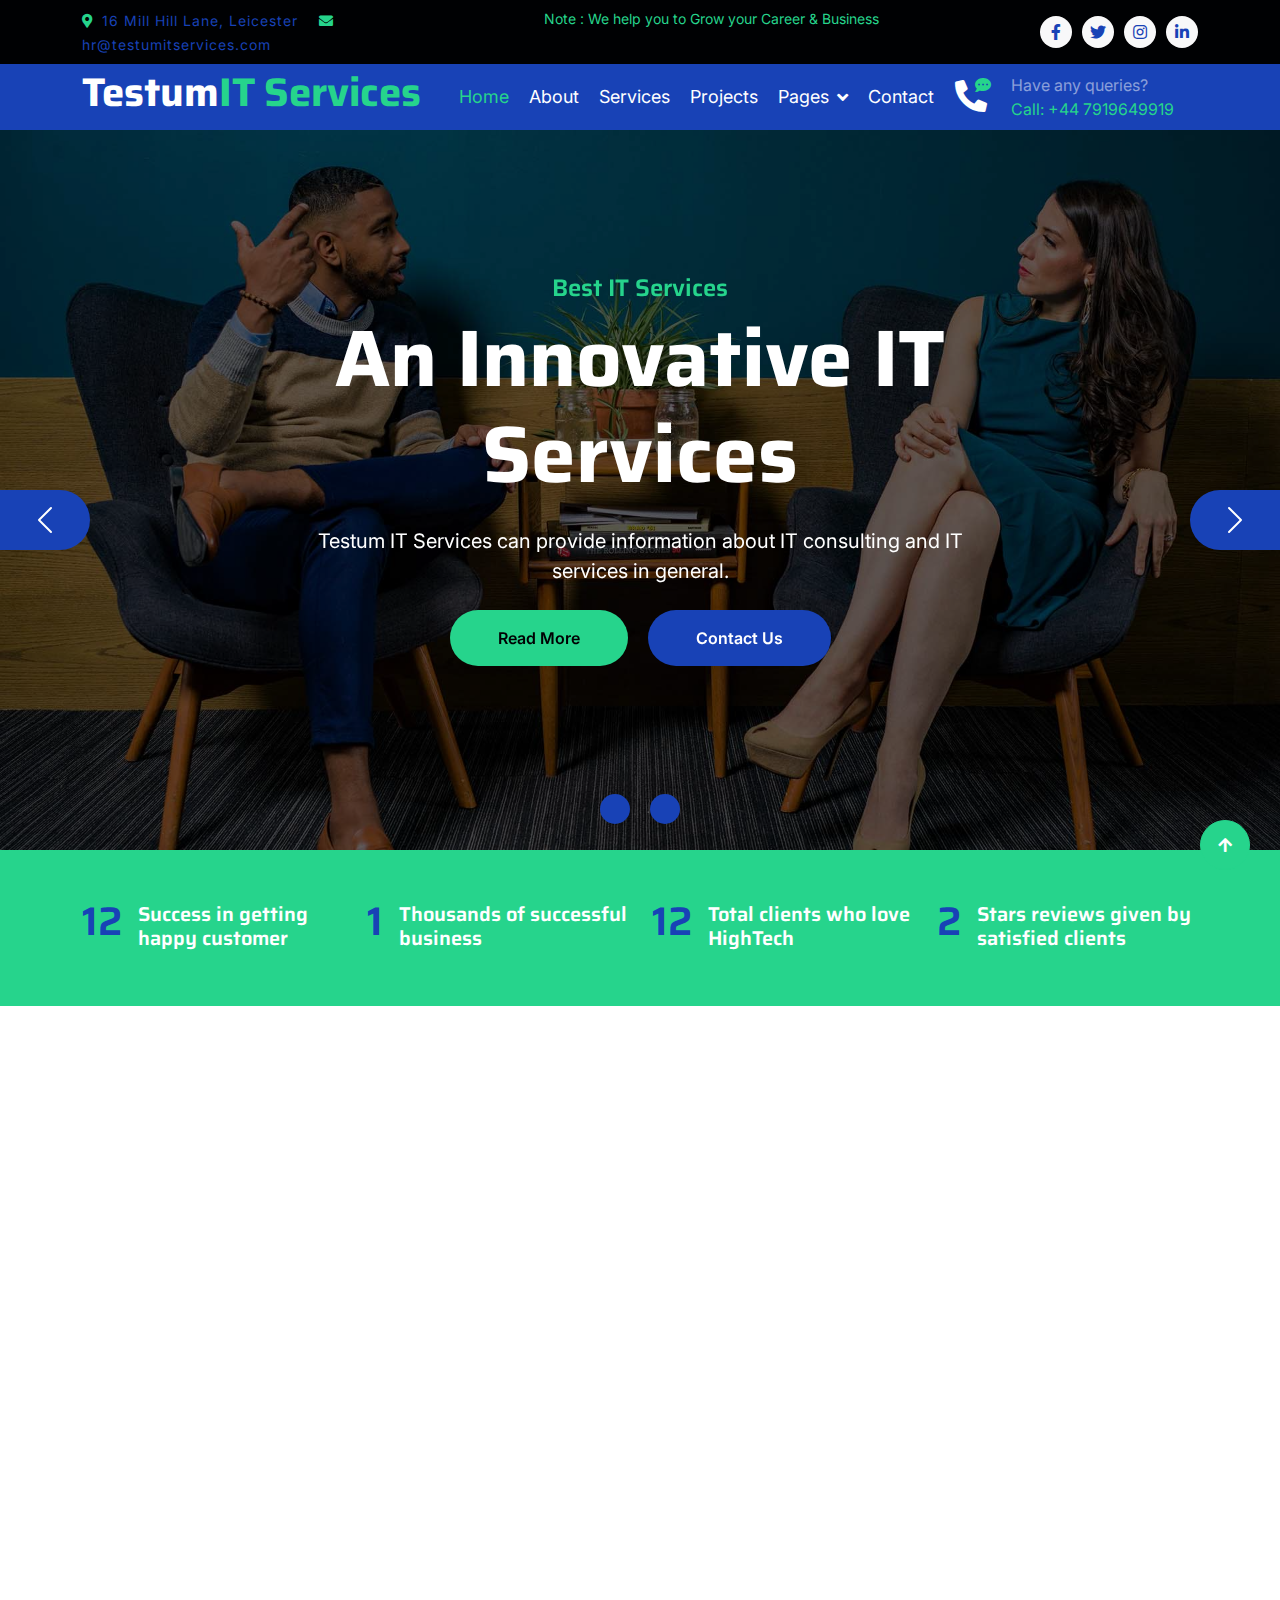
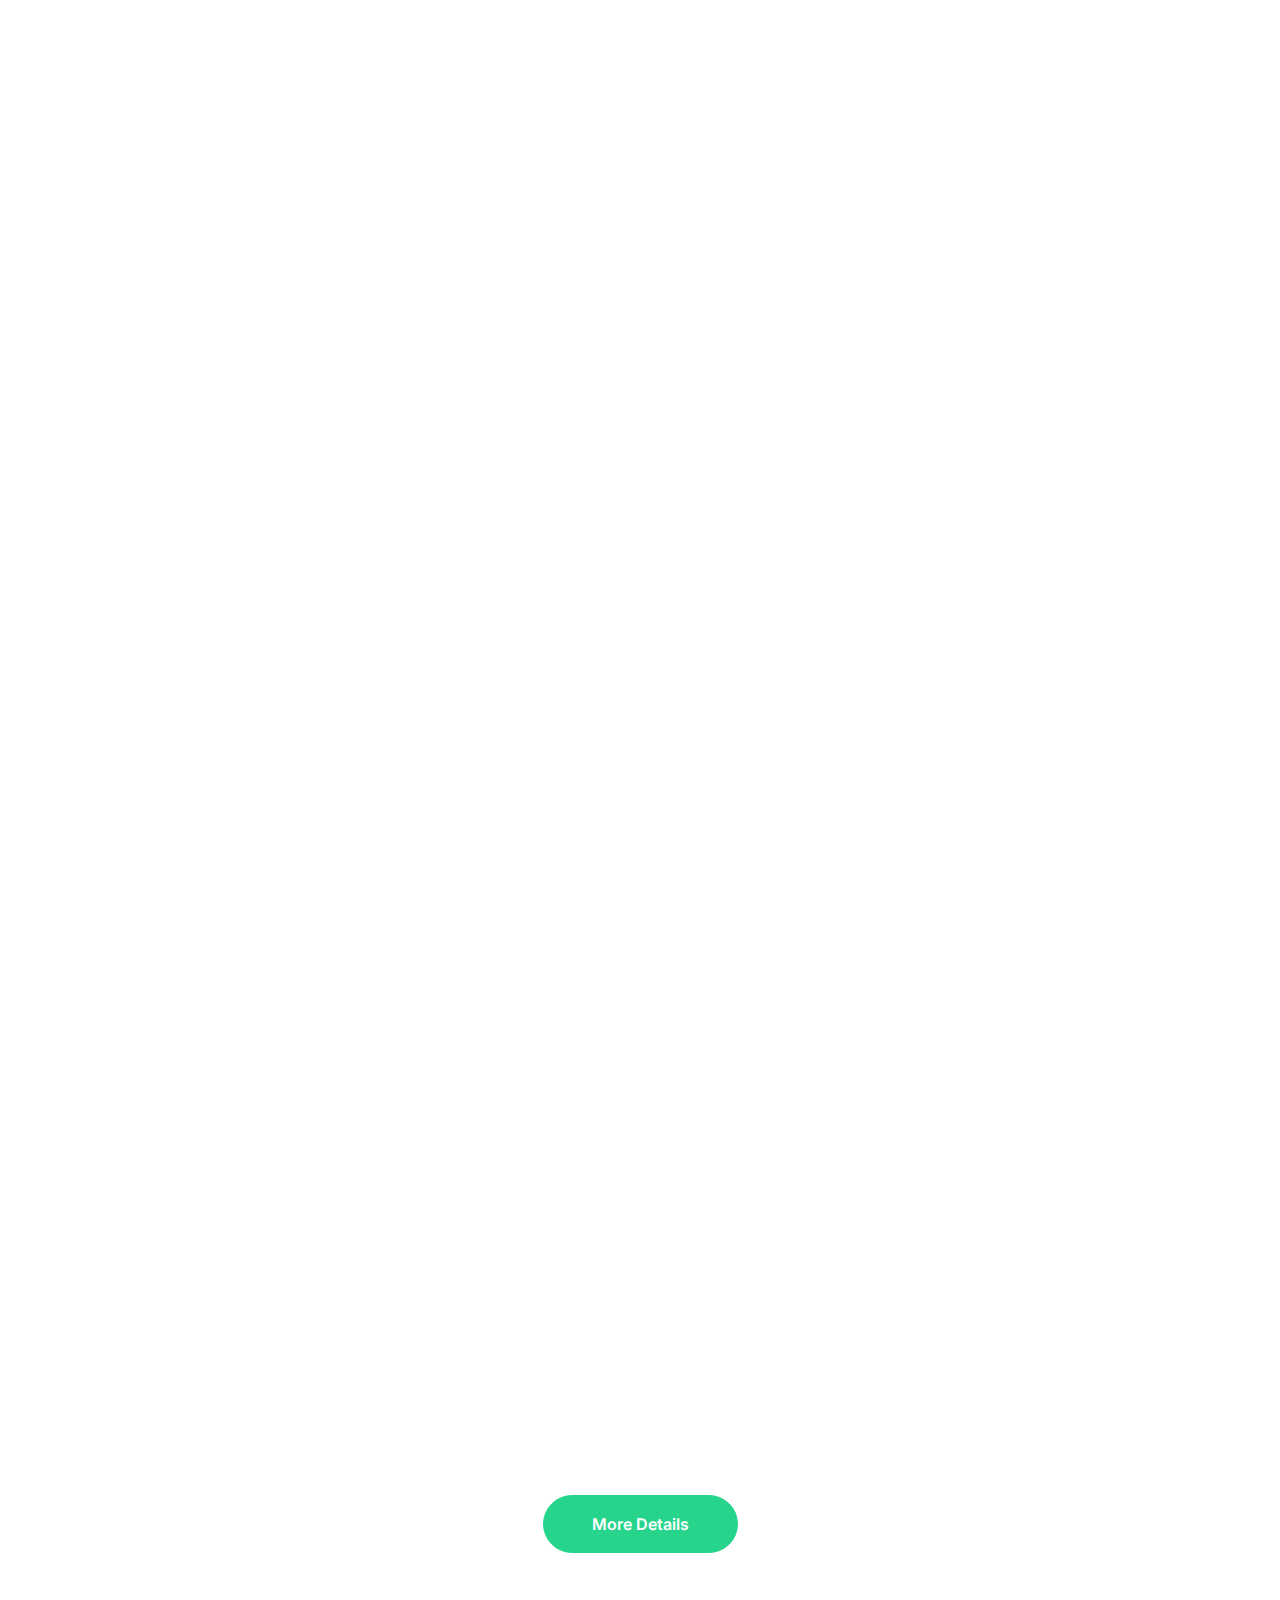
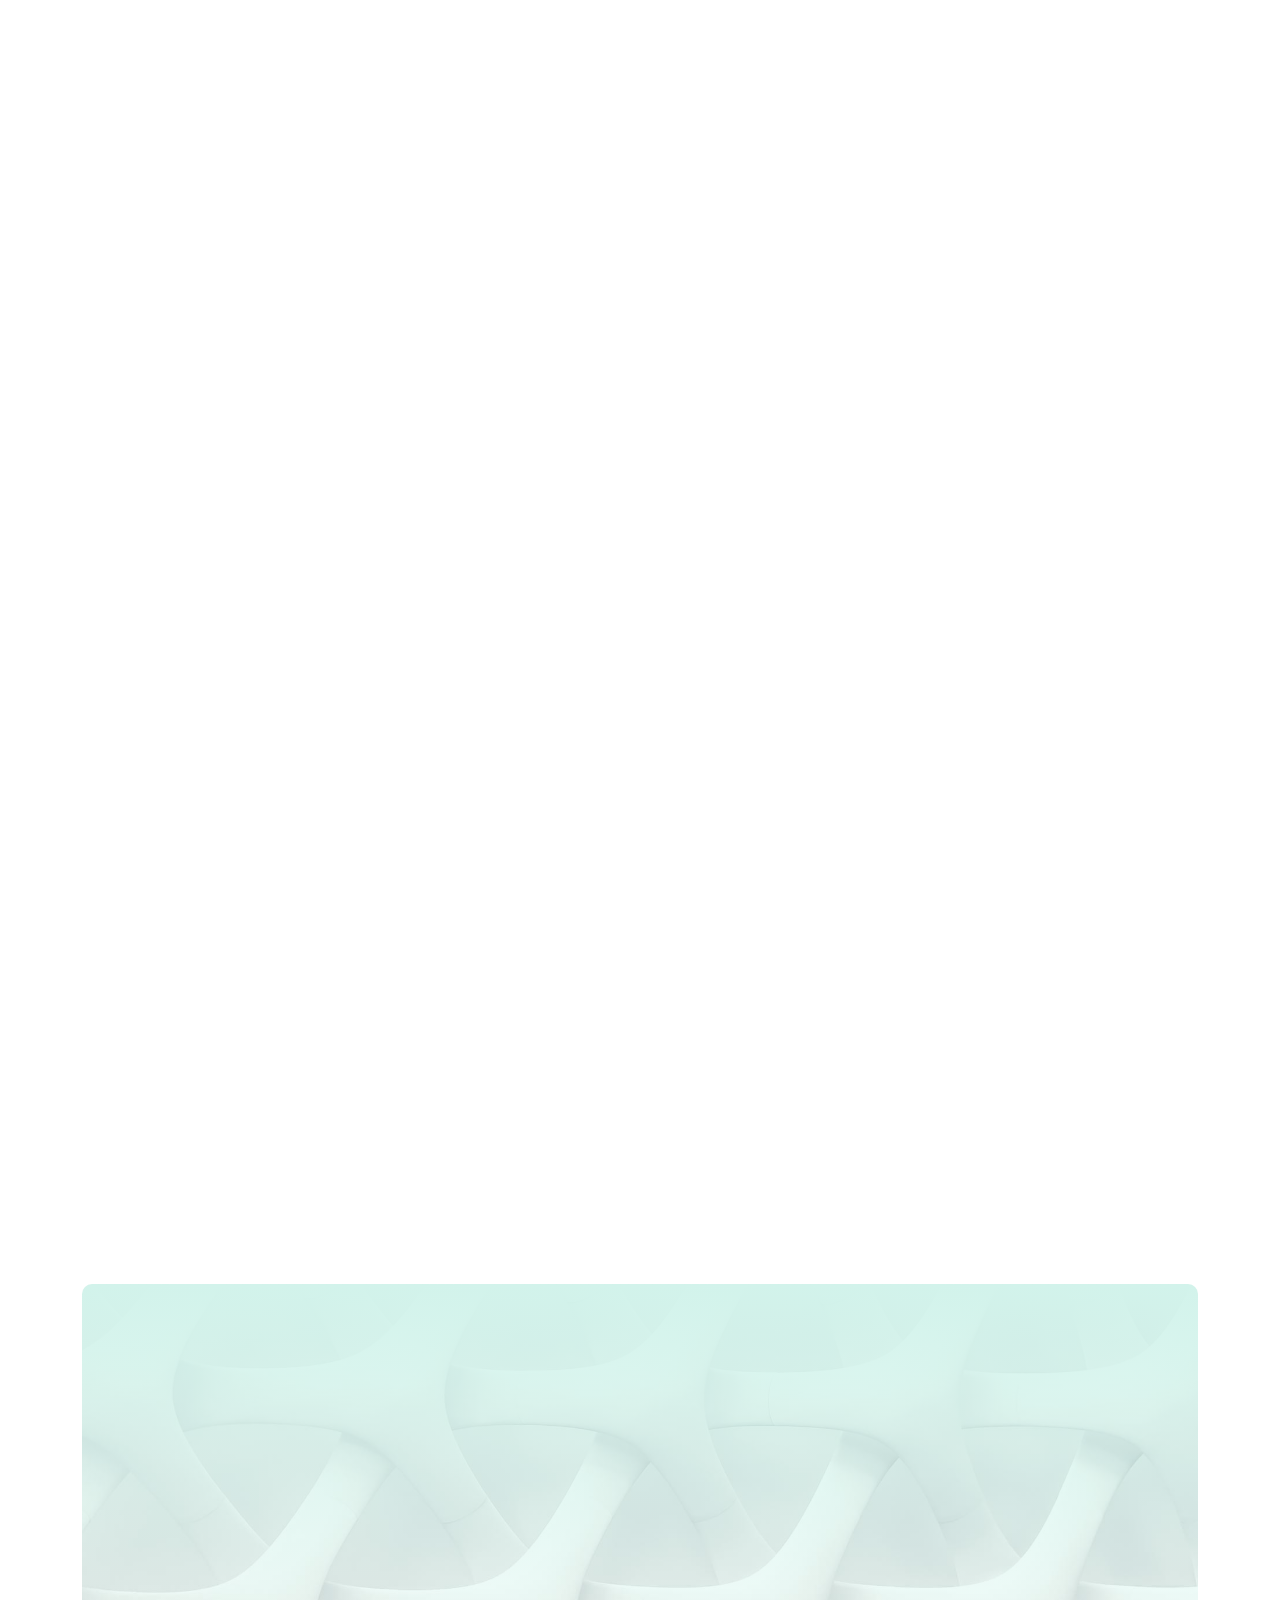
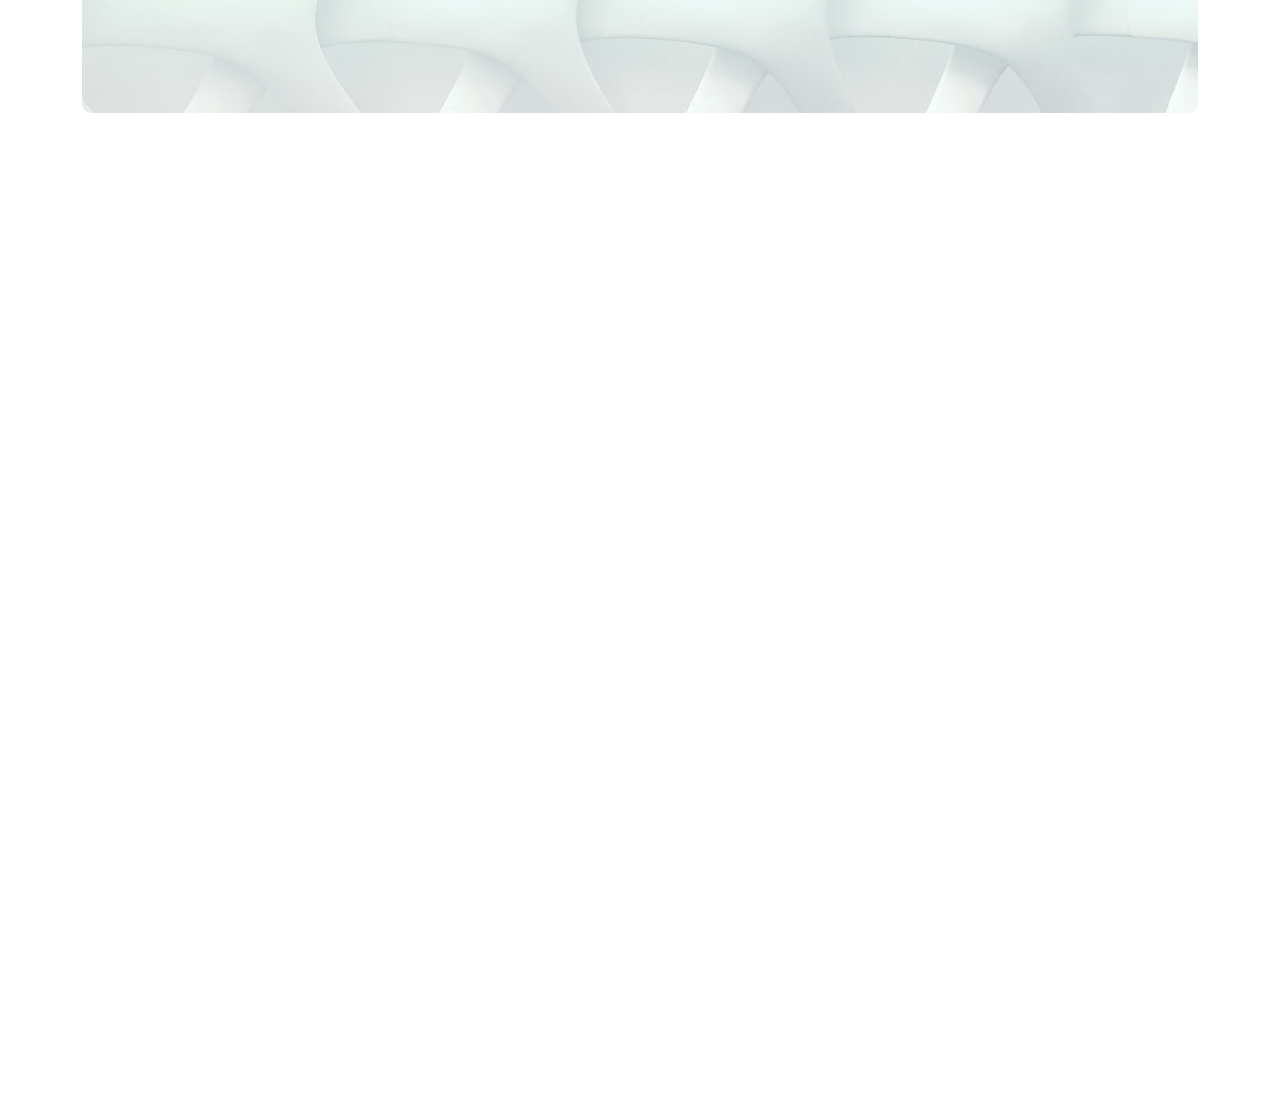
==== commit 838a184e: "Given href to twitter icon" ====
--- a/index.html
+++ b/index.html
@@ -46,9 +46,9 @@
                     <div id="note" class="text-secondary d-none d-xl-flex"><small>Note : We help you to Grow your Career & Business</small></div>
                     <div class="top-link">
                         <a href="" class="bg-light nav-fill btn btn-sm-square rounded-circle"><i class="fab fa-facebook-f text-primary"></i></a>
-                        <a href="" class="bg-light nav-fill btn btn-sm-square rounded-circle"><i class="fab fa-twitter text-primary"></i></a>
+                        <a href="https://x.com/testumitservice" class="bg-light nav-fill btn btn-sm-square rounded-circle"><i class="fab fa-twitter text-primary"></i></a>
                         <a href="https://www.instagram.com/testum.it.services.uk/" class="bg-light nav-fill btn btn-sm-square rounded-circle"><i class="fab fa-instagram text-primary"></i></a>
-                        <a href="" class="bg-light nav-fill btn btn-sm-square rounded-circle me-0"><i class="fab fa-linkedin-in text-primary"></i></a>
+                        <a href="https://www.linkedin.com/company/testum-it-services/" class="bg-light nav-fill btn btn-sm-square rounded-circle me-0"><i class="fab fa-linkedin-in text-primary"></i></a>
                     </div>
                 </div>
             </div>
@@ -59,7 +59,7 @@
         <div class="container-fluid bg-primary">
             <div class="container">
                 <nav class="navbar navbar-dark navbar-expand-lg py-0">
-                    <a href="https://www.testumitservices.com" class="navbar-brand">
+                    <a href="index.html" class="navbar-brand">
                         <h1 class="text-white fw-bold d-block">Testum<span class="text-secondary">IT Services</span> </h1>
                     </a>
                     <button type="button" class="navbar-toggler me-0" data-bs-toggle="collapse" data-bs-target="#navbarCollapse">
@@ -665,9 +665,9 @@
                         <p class="mt-4 text-light">Testum IT Services can provide information about IT consulting and IT services in general. Both IT consulting and IT services can be valuable to businesses.</p>
                         <div class="d-flex hightech-link">
                             <a href="" class="btn-light nav-fill btn btn-square rounded-circle me-2"><i class="fab fa-facebook-f text-primary"></i></a>
-                            <a href="" class="btn-light nav-fill btn btn-square rounded-circle me-2"><i class="fab fa-twitter text-primary"></i></a>
+                            <a href="https://x.com/testumitservice" class="btn-light nav-fill btn btn-square rounded-circle me-2"><i class="fab fa-twitter text-primary"></i></a>
                             <a href="https://www.instagram.com/testum.it.services.uk/" class="btn-light nav-fill btn btn-square rounded-circle me-2"><i class="fab fa-instagram text-primary"></i></a>
-                            <a href="" class="btn-light nav-fill btn btn-square rounded-circle me-0"><i class="fab fa-linkedin-in text-primary"></i></a>
+                            <a href="https://www.linkedin.com/company/testum-it-services/" class="btn-light nav-fill btn btn-square rounded-circle me-0"><i class="fab fa-linkedin-in text-primary"></i></a>
                         </div>
                     </div>
                     <div class="col-lg-3 col-md-6">
@@ -683,7 +683,7 @@
                     <div class="col-lg-3 col-md-6">
                         <a href="#" class="h3 text-secondary">Help Link</a>
                         <div class="mt-4 d-flex flex-column help-link">
-                            <a href="t&s.pdf" class="mb-2 text-white"><i class="fas fa-angle-right text-secondary me-2"></i>Terms Of use</a>
+                            <a href="t&c.pdf" class="mb-2 text-white"><i class="fas fa-angle-right text-secondary me-2"></i>Terms Of use</a>
                             <a href="privacypolicy.pdf" class="mb-2 text-white"><i class="fas fa-angle-right text-secondary me-2"></i>Privacy Policy</a>
                             <a href="contact.html" class="mb-2 text-white"><i class="fas fa-angle-right text-secondary me-2"></i>Helps</a>
                             <a href="fqas.pdf" class="mb-2 text-white"><i class="fas fa-angle-right text-secondary me-2"></i>FQAs</a>
